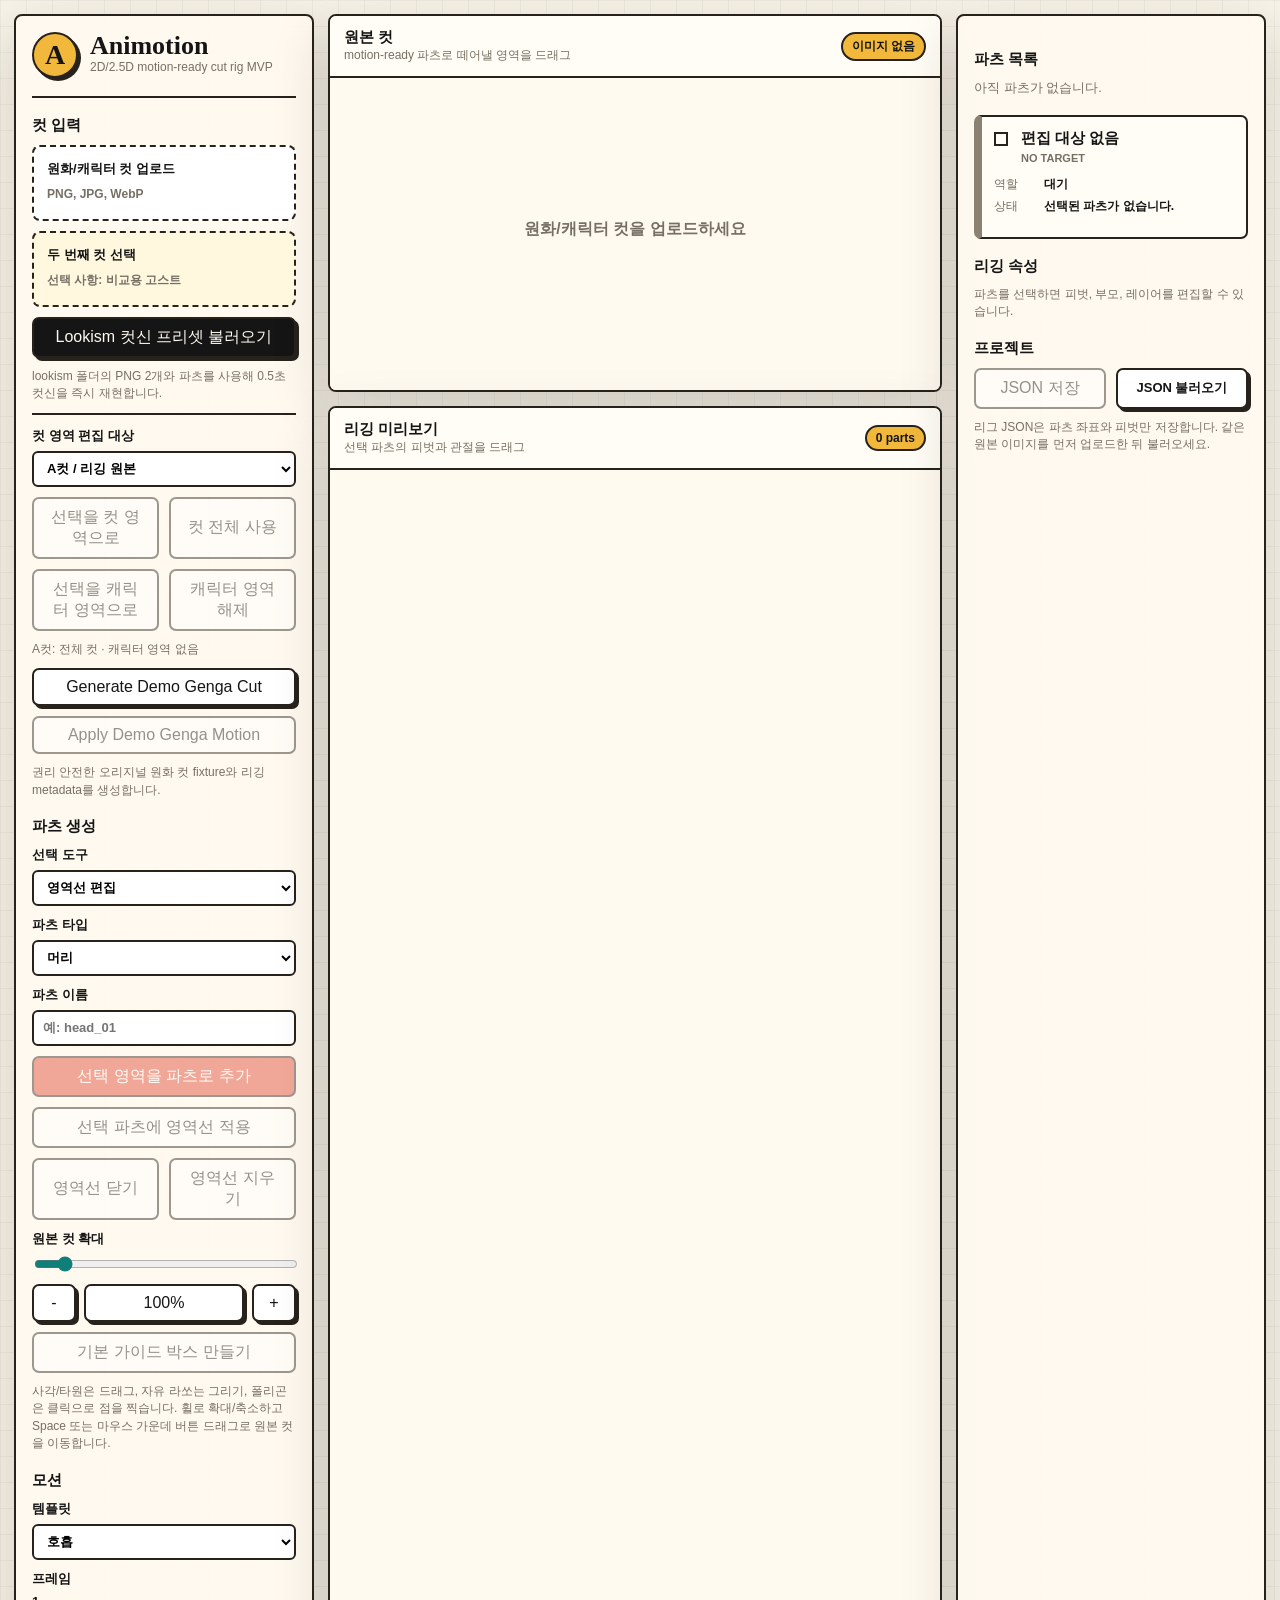
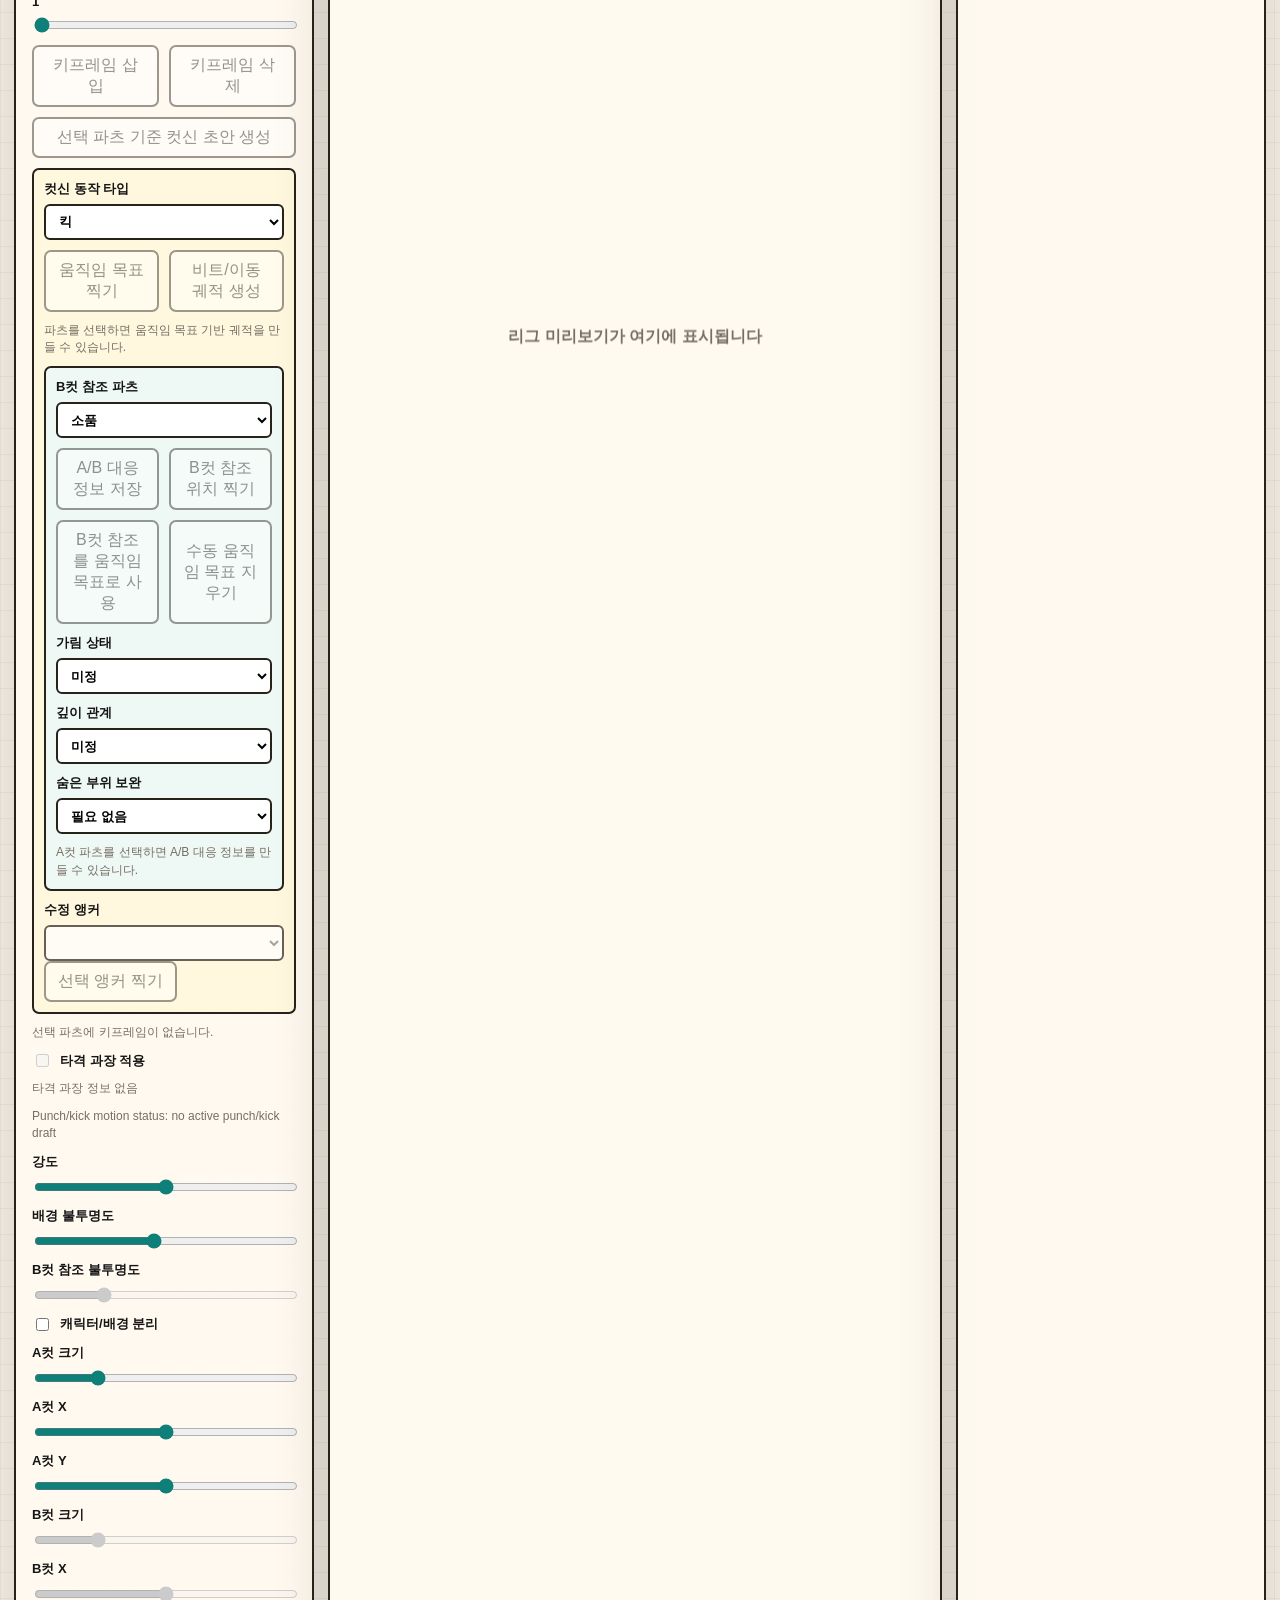
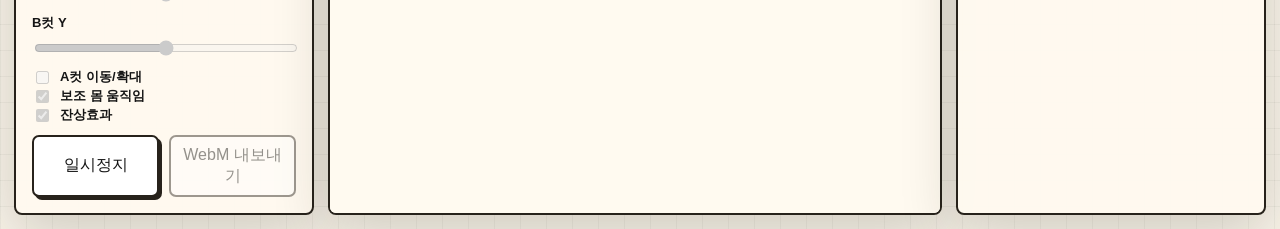
==== index.html @ f2536d39 "Add cutscene motion status visibility" ====
<!doctype html>
<html lang="ko">
  <head>
    <meta charset="UTF-8" />
    <meta name="viewport" content="width=device-width, initial-scale=1.0" />
    <title>Animotion MVP</title>
    <link rel="stylesheet" href="styles/base.css" />
    <link rel="stylesheet" href="styles/layout.css" />
    <link rel="stylesheet" href="styles/components.css" />
  </head>
  <body>
    <main class="app-shell">
      <aside class="panel left-panel">
        <div class="brand">
          <span class="mark">A</span>
          <div>
            <h1>Animotion</h1>
            <p>2D/2.5D motion-ready cut rig MVP</p>
          </div>
        </div>

        <section class="control-group">
          <h2>컷 입력</h2>
          <label class="file-drop">
            <input id="imageInput" type="file" accept="image/*" />
            <span>원화/캐릭터 컷 업로드</span>
            <small>PNG, JPG, WebP</small>
          </label>
          <label class="file-drop secondary">
            <input id="nextImageInput" type="file" accept="image/*" />
            <span>두 번째 컷 선택</span>
            <small>선택 사항: 비교용 고스트</small>
          </label>
          <button id="loadLookismPreset" type="button" class="preset-button">Lookism 컷신 프리셋 불러오기</button>
          <p id="lookismPresetStatus" class="hint">lookism 폴더의 PNG 2개와 파츠를 사용해 0.5초 컷신을 즉시 재현합니다.</p>
          <button id="generateDemoGengaCut" type="button">Generate Demo Genga Cut</button>
          <button id="applyDemoGengaMotion" type="button" disabled>Apply Demo Genga Motion</button>
          <p id="demoGengaStatus" class="hint">권리 안전한 오리지널 원화 컷 fixture와 리깅 metadata를 생성합니다.</p>
        </section>

        <section class="control-group">
          <h2>파츠 생성</h2>
          <label>
            선택 도구
            <select id="selectionTool">
              <option value="edit">영역선 편집</option>
              <option value="rect">사각 선택</option>
              <option value="ellipse">타원 선택</option>
              <option value="lasso">자유 라쏘</option>
              <option value="polygon">폴리곤 선택</option>
            </select>
          </label>
          <label>
            파츠 타입
            <select id="partType">
              <option value="head">머리</option>
              <option value="body">몸통</option>
              <option value="spine">스파인</option>
              <option value="arm">팔</option>
              <option value="leg">다리</option>
              <option value="hair">머리카락</option>
              <option value="eye">눈</option>
              <option value="mouth">입</option>
              <option value="prop">소품</option>
            </select>
          </label>
          <label>
            파츠 이름
            <input id="partName" type="text" placeholder="예: head_01" />
          </label>
          <button id="capturePart" class="primary" disabled>선택 영역을 파츠로 추가</button>
          <button id="applyOutline" disabled>선택 파츠에 영역선 적용</button>
          <div class="button-row">
            <button id="finishSelection" disabled>영역선 닫기</button>
            <button id="clearSelection" disabled>영역선 지우기</button>
          </div>
          <label>
            원본 컷 확대
            <input id="sourceZoom" type="range" min="0.5" max="6" step="0.05" value="1" />
          </label>
          <div class="zoom-row">
            <button id="zoomOut" type="button">-</button>
            <button id="zoomReset" type="button">100%</button>
            <button id="zoomIn" type="button">+</button>
          </div>
          <button id="guideParts" disabled>기본 가이드 박스 만들기</button>
          <p class="hint">사각/타원은 드래그, 자유 라쏘는 그리기, 폴리곤은 클릭으로 점을 찍습니다. 휠로 확대/축소하고 Space 또는 마우스 가운데 버튼 드래그로 원본 컷을 이동합니다.</p>
        </section>

        <section class="control-group">
          <h2>모션</h2>
          <label>
            템플릿
            <select id="motionTemplate">
              <option value="breathe">호흡</option>
              <option value="nod">고개 끄덕임</option>
              <option value="talk">말하기</option>
              <option value="look">시선 이동</option>
              <option value="panel-drift">컷 안 카메라 드리프트</option>
              <option value="custom">직접 만든 모션</option>
              <option value="keyframes">키프레임 모션</option>
              <option value="cutscene">웹툰 컷신</option>
            </select>
          </label>
          <label>
            프레임 <span id="frameLabel">1</span>
            <input id="currentFrame" type="range" min="1" max="120" step="1" value="1" />
          </label>
          <div class="button-row">
            <button id="insertKeyframe" disabled>키프레임 삽입</button>
            <button id="deleteKeyframe" disabled>키프레임 삭제</button>
          </div>
          <button id="autoAnticipation" type="button" disabled>선택 파츠 기준 컷신 초안 생성</button>
          <p id="keyframeStatus" class="hint">선택 파츠의 키프레임이 여기에 표시됩니다.</p>
          <label class="check-row"><input id="impactExaggerationEnabled" type="checkbox" /> 타격 과장 적용</label>
          <p id="impactExaggerationStatus" class="hint">타격 과장 정보 없음</p>
          <p id="cutsceneMotionStatus" class="hint">Punch/kick motion status: no active punch/kick draft</p>
          <label>
            강도
            <input id="motionStrength" type="range" min="0" max="2" step="0.05" value="1" />
          </label>
          <label>
            배경 불투명도
            <input id="backgroundOpacity" type="range" min="0" max="1" step="0.05" value="0.45" />
          </label>
          <label>
            B컷 참조 불투명도
            <input id="impactReferenceOpacity" type="range" min="0" max="1" step="0.05" value="0.25" />
          </label>
          <label class="check-row">
            <input id="separateCharacter" type="checkbox" />
            캐릭터/배경 분리
          </label>
          <label>
            A컷 크기
            <input id="sourcePanelScale" type="range" min="0.25" max="3.6" step="0.01" value="1" />
          </label>
          <label>
            A컷 X
            <input id="sourcePanelX" type="range" min="-400" max="400" step="1" value="0" />
          </label>
          <label>
            A컷 Y
            <input id="sourcePanelY" type="range" min="-400" max="400" step="1" value="0" />
          </label>
          <label>
            B컷 크기
            <input id="impactPanelScale" type="range" min="0.25" max="3.6" step="0.01" value="1" />
          </label>
          <label>
            B컷 X
            <input id="impactPanelX" type="range" min="-400" max="400" step="1" value="0" />
          </label>
          <label>
            B컷 Y
            <input id="impactPanelY" type="range" min="-400" max="400" step="1" value="0" />
          </label>
          <div class="button-row">
            <button id="playPause">일시정지</button>
            <button id="exportWebm" disabled>WebM 내보내기</button>
          </div>
        </section>
      </aside>

      <section class="workspace">
        <div class="stage-card source-stage">
          <header>
            <div>
              <h2>원본 컷</h2>
              <p>motion-ready 파츠로 떼어낼 영역을 드래그</p>
            </div>
            <span id="sourceStatus">이미지 없음</span>
          </header>
          <canvas id="sourceCanvas"></canvas>
        </div>

        <div class="stage-card preview-stage">
          <header>
            <div>
              <h2>리깅 미리보기</h2>
              <p>선택 파츠의 피벗과 관절을 드래그</p>
            </div>
            <span id="previewStatus">0 parts</span>
          </header>
          <canvas id="previewCanvas"></canvas>
        </div>
      </section>

      <aside class="panel inspector">
        <section class="control-group">
          <h2>파츠 목록</h2>
          <div id="partsList" class="parts-list empty">아직 파츠가 없습니다.</div>
        </section>

        <section class="control-group">
          <h2>리깅 속성</h2>
          <div id="emptyInspector" class="empty-state">파츠를 선택하면 피벗, 부모, 레이어를 편집할 수 있습니다.</div>
          <div id="partInspector" class="inspector-form hidden">
            <label>
              이름
              <input id="editName" type="text" />
            </label>
            <label>
              타입
              <select id="editType">
                <option value="head">머리</option>
                <option value="body">몸통</option>
                <option value="spine">스파인</option>
                <option value="arm">팔</option>
                <option value="leg">다리</option>
                <option value="hair">머리카락</option>
                <option value="eye">눈</option>
                <option value="mouth">입</option>
                <option value="prop">소품</option>
              </select>
            </label>
            <label>
              부모 파츠
              <select id="editParent"></select>
            </label>
            <label>
              미리보기 클릭 대상
              <select id="pivotEditTarget">
                <option value="anchor">회전 중심</option>
                <option value="joint">관절점</option>
              </select>
            </label>
            <label>
              회전 중심 X
              <input id="pivotX" type="range" min="0" max="1" step="0.01" />
            </label>
            <label>
              회전 중심 Y
              <input id="pivotY" type="range" min="0" max="1" step="0.01" />
            </label>
            <label>
              관절점 X
              <input id="jointX" type="range" min="0" max="1" step="0.01" />
            </label>
            <label>
              관절점 Y
              <input id="jointY" type="range" min="0" max="1" step="0.01" />
            </label>
            <label>
              레이어
              <input id="editOrder" type="number" step="1" />
            </label>
            <label>
              불투명도
              <input id="editAlpha" type="range" min="0" max="1" step="0.05" />
            </label>
            <label class="check-row">
              <input id="editHidden" type="checkbox" />
              숨기기
            </label>
            <h2>직접 만든 모션</h2>
            <label>
              좌우 이동
              <input id="motionX" type="range" min="-40" max="40" step="1" />
            </label>
            <label>
              상하 이동
              <input id="motionY" type="range" min="-40" max="40" step="1" />
            </label>
            <label>
              회전
              <input id="motionRotate" type="range" min="-30" max="30" step="0.5" />
            </label>
            <label>
              세로 스케일
              <input id="motionScaleY" type="range" min="-0.4" max="0.4" step="0.01" />
            </label>
            <label>
              관절 이동 X
              <input id="motionJointX" type="range" min="-80" max="80" step="1" />
            </label>
            <label>
              관절 이동 Y
              <input id="motionJointY" type="range" min="-80" max="80" step="1" />
            </label>
            <label>
              타이밍
              <input id="motionPhase" type="range" min="0" max="1" step="0.01" />
            </label>
            <button id="resetPartMotion" type="button">선택 파츠 모션 초기화</button>
            <button id="deletePart" class="danger">선택 파츠 삭제</button>
          </div>
        </section>

        <section class="control-group">
          <h2>프로젝트</h2>
          <div class="button-row">
            <button id="saveRig" disabled>JSON 저장</button>
            <label class="import-rig">
              <input id="loadRig" type="file" accept="application/json" />
              JSON 불러오기
            </label>
          </div>
          <p class="hint">리그 JSON은 파츠 좌표와 피벗만 저장합니다. 같은 원본 이미지를 먼저 업로드한 뒤 불러오세요.</p>
        </section>
      </aside>
    </main>

    <script src="scripts/bootstrap.js"></script>
  </body>
</html>
---- styles/base.css ----
:root {
  --ink: #151515;
  --paper: #f8f3e8;
  --panel: #fffaf0;
  --line: #27221b;
  --muted: #766f64;
  --accent: #e1462e;
  --accent-2: #0f7f79;
  --accent-3: #f1b83b;
  --shadow: 0 18px 55px rgba(31, 27, 20, 0.18);
  --radius: 8px;
}

* {
  box-sizing: border-box;
}

body {
  margin: 0;
  min-height: 100vh;
  color: var(--ink);
  background:
    linear-gradient(90deg, rgba(21, 21, 21, 0.045) 1px, transparent 1px),
    linear-gradient(180deg, rgba(21, 21, 21, 0.045) 1px, transparent 1px),
    var(--paper);
  background-size: 26px 26px;
  font-family: "Aptos", "Segoe UI", sans-serif;
}

button,
input,
select {
  font: inherit;
}

button,
.import-rig {
  min-height: 38px;
  border: 2px solid var(--line);
  border-radius: 7px;
  background: #fff;
  color: var(--ink);
  padding: 8px 12px;
  cursor: pointer;
  box-shadow: 3px 3px 0 var(--line);
  transition: transform 120ms ease, box-shadow 120ms ease, background 120ms ease;
}

button:hover,
.import-rig:hover {
  transform: translate(1px, 1px);
  box-shadow: 2px 2px 0 var(--line);
}

button:disabled {
  cursor: not-allowed;
  opacity: 0.45;
  transform: none;
  box-shadow: none;
}

.primary {
  background: var(--accent);
  color: white;
}

.danger {
  background: #2a1f1e;
  color: white;
}

h1,
h2,
p {
  margin: 0;
}

h1 {
  font-family: Georgia, "Times New Roman", serif;
  font-size: 26px;
  line-height: 1;
}

h2 {
  font-size: 15px;
  letter-spacing: 0;
}

.brand p,
header p,
.hint,
small,
.empty-state {
  color: var(--muted);
  font-size: 12px;
  line-height: 1.45;
}

label {
  display: grid;
  gap: 6px;
  font-size: 13px;
  font-weight: 700;
}

input[type="text"],
input[type="number"],
select {
  width: 100%;
  min-height: 36px;
  border: 2px solid var(--line);
  border-radius: 6px;
  background: white;
  padding: 7px 9px;
}

input[type="range"] {
  width: 100%;
  accent-color: var(--accent-2);
}
---- styles/layout.css ----
.app-shell {
  display: grid;
  grid-template-columns: 300px minmax(420px, 1fr) 310px;
  gap: 14px;
  min-height: 100vh;
  padding: 14px;
}

.panel,
.stage-card {
  border: 2px solid var(--line);
  border-radius: var(--radius);
  background: rgba(255, 250, 240, 0.96);
  box-shadow: var(--shadow);
}

.panel {
  overflow: auto;
  padding: 16px;
}

.brand {
  display: flex;
  gap: 12px;
  align-items: center;
  padding-bottom: 18px;
  border-bottom: 2px solid var(--line);
}

.mark {
  display: grid;
  place-items: center;
  width: 46px;
  height: 46px;
  border: 2px solid var(--line);
  border-radius: 50%;
  background: var(--accent-3);
  font-family: Georgia, serif;
  font-size: 28px;
  font-weight: 700;
  box-shadow: 3px 3px 0 var(--line);
}

.control-group {
  display: grid;
  gap: 10px;
  margin-top: 18px;
}

.workspace {
  display: grid;
  grid-template-rows: minmax(260px, 42vh) minmax(330px, 1fr);
  gap: 14px;
  min-width: 0;
}

.stage-card {
  display: grid;
  grid-template-rows: auto minmax(0, 1fr);
  overflow: hidden;
}

.stage-card header {
  display: flex;
  justify-content: space-between;
  gap: 12px;
  align-items: center;
  padding: 12px 14px;
  border-bottom: 2px solid var(--line);
  background: #fffdf5;
}

.stage-card header span {
  flex: 0 0 auto;
  border: 2px solid var(--line);
  border-radius: 999px;
  background: var(--accent-3);
  padding: 4px 9px;
  font-size: 12px;
  font-weight: 800;
}

canvas {
  display: block;
  width: 100%;
  height: 100%;
  background:
    linear-gradient(45deg, #ddd 25%, transparent 25%),
    linear-gradient(-45deg, #ddd 25%, transparent 25%),
    linear-gradient(45deg, transparent 75%, #ddd 75%),
    linear-gradient(-45deg, transparent 75%, #ddd 75%);
  background-position: 0 0, 0 10px, 10px -10px, -10px 0;
  background-size: 20px 20px;
}

@media (max-width: 1080px) {
  .app-shell {
    grid-template-columns: 1fr;
  }

  .workspace {
    grid-template-rows: 360px 460px;
  }
}
---- styles/components.css ----
.file-drop {
  position: relative;
  min-height: 76px;
  border: 2px dashed var(--line);
  border-radius: 8px;
  background: #fff;
  padding: 13px;
  cursor: pointer;
}

.file-drop.secondary {
  background: #fff8df;
}

.file-drop input,
.import-rig input {
  position: absolute;
  inset: 0;
  opacity: 0;
  cursor: pointer;
}

.file-drop span {
  display: block;
  font-weight: 800;
}

.button-row {
  display: grid;
  grid-template-columns: 1fr 1fr;
  gap: 10px;
}

.preset-button {
  background: #151515;
  color: #fffaf0;
}

.zoom-row {
  display: grid;
  grid-template-columns: 44px 1fr 44px;
  gap: 8px;
}

.zoom-row button {
  min-width: 0;
  padding-inline: 8px;
}

.parts-list {
  display: grid;
  gap: 8px;
}

.parts-list.empty {
  color: var(--muted);
  font-size: 13px;
}

.part-item {
  display: grid;
  grid-template-columns: 1fr auto;
  gap: 8px;
  align-items: center;
  border: 2px solid var(--line);
  border-radius: 7px;
  background: white;
  padding: 8px;
  cursor: pointer;
}

.part-item.selected {
  background: #e9f7f5;
  box-shadow: 3px 3px 0 var(--accent-2);
}

.part-item strong {
  display: block;
  font-size: 13px;
}

.part-item span {
  color: var(--muted);
  font-size: 11px;
}

.layer-pill {
  min-width: 30px;
  border: 2px solid var(--line);
  border-radius: 999px;
  background: var(--accent-3);
  padding: 2px 6px;
  text-align: center;
  font-size: 12px;
  font-weight: 800;
}

.hidden {
  display: none;
}

.inspector-form {
  gap: 10px;
}

.check-row {
  display: flex;
  align-items: center;
  gap: 8px;
}

.import-rig {
  position: relative;
  display: grid;
  place-items: center;
  min-height: 38px;
  text-align: center;
  font-size: 13px;
  font-weight: 700;
}

.panel-editor-tools {
  display: grid;
  gap: 10px;
  border-top: 2px solid var(--line);
  padding-top: 12px;
}

.motion-planner-tools {
  display: grid;
  gap: 10px;
  border: 2px solid var(--line);
  border-radius: 7px;
  background: #fff8df;
  padding: 10px;
}

.correspondence-tools {
  display: grid;
  gap: 10px;
  border: 2px solid var(--line);
  border-radius: 7px;
  background: #eef8f4;
  padding: 10px;
}

.motion-draft-tools,
.motion-draft-inspector,
.hidden-completion-guide-tools,
.hidden-completion-part-tools {
  display: grid;
  gap: 10px;
  border: 2px solid var(--line);
  border-radius: 7px;
  background: #f5f7ff;
  padding: 10px;
}

.motion-draft-header,
.motion-draft-row {
  display: flex;
  justify-content: space-between;
  gap: 8px;
  align-items: center;
}

.motion-draft-rows {
  display: grid;
  gap: 6px;
  font-size: 12px;
}

.motion-draft-row span {
  color: var(--muted);
}

.motion-draft-tools.hidden,
.motion-draft-inspector.hidden,
.hidden-completion-guide-tools.hidden,
.hidden-completion-part-tools.hidden {
  display: none;
}

.edit-target-panel {
  border: 2px solid var(--line);
  border-left-width: 8px;
  border-radius: 7px;
  background: #fffdf5;
  padding: 12px;
}

.edit-target-panel[data-target-kind="pose"] {
  border-left-color: #e1462e;
}

.edit-target-panel[data-target-kind="motion-path"] {
  border-left-color: #0f7f79;
}

.edit-target-panel[data-target-kind="hidden-guide"] {
  border-left-color: #f1b83b;
}

.edit-target-panel[data-target-kind="none"] {
  border-left-color: #8a8170;
}

.edit-target-header {
  display: grid;
  grid-template-columns: 18px 1fr;
  gap: 9px;
  align-items: start;
}

.edit-target-swatch {
  width: 14px;
  height: 14px;
  border: 2px solid var(--line);
  margin-top: 3px;
}

.edit-target-kind {
  color: var(--muted);
  font-size: 11px;
  font-weight: 800;
  text-transform: uppercase;
}

.edit-target-meta {
  display: grid;
  grid-template-columns: 42px 1fr;
  gap: 5px 8px;
  font-size: 12px;
}

.edit-target-meta span {
  color: var(--muted);
}

.edit-target-instructions {
  display: grid;
  gap: 6px;
  margin: 0;
  padding-left: 18px;
  color: var(--muted);
  font-size: 12px;
  line-height: 1.45;
}

button.active {
  background: var(--accent-3);
}
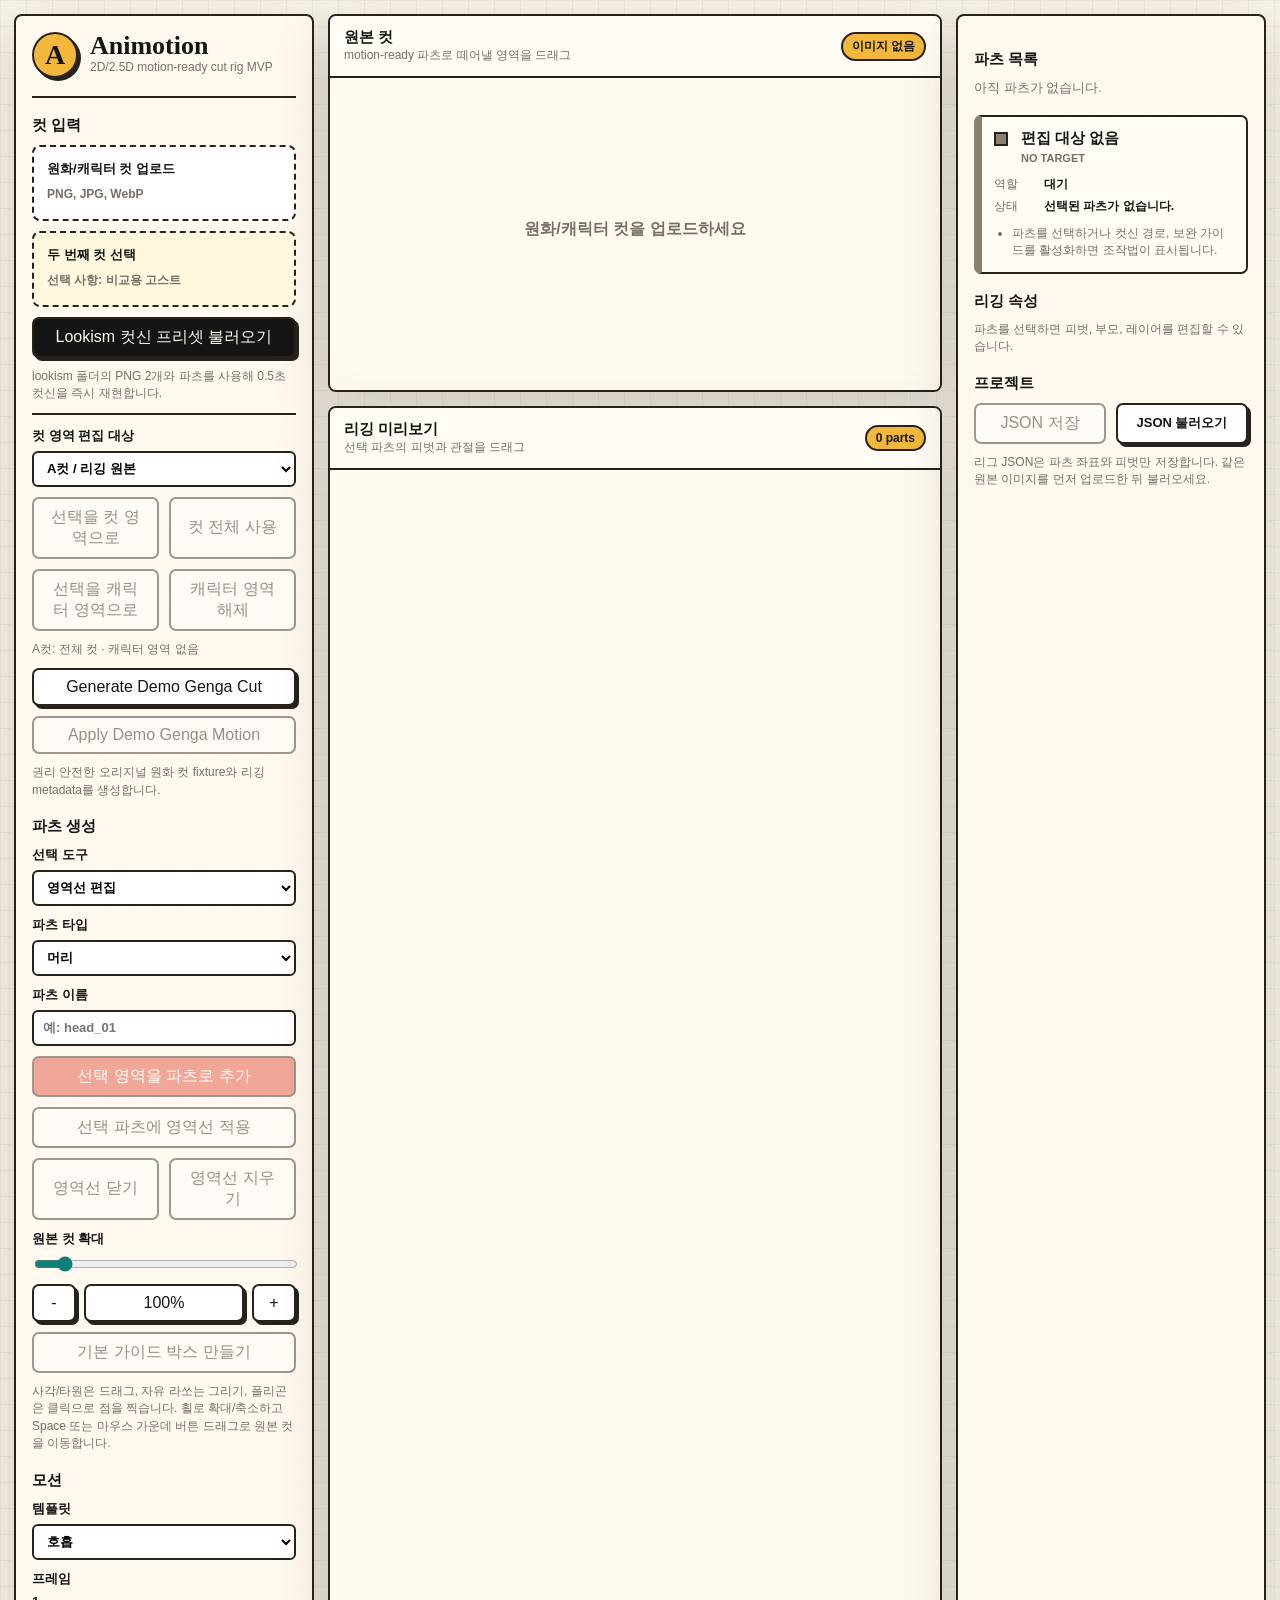
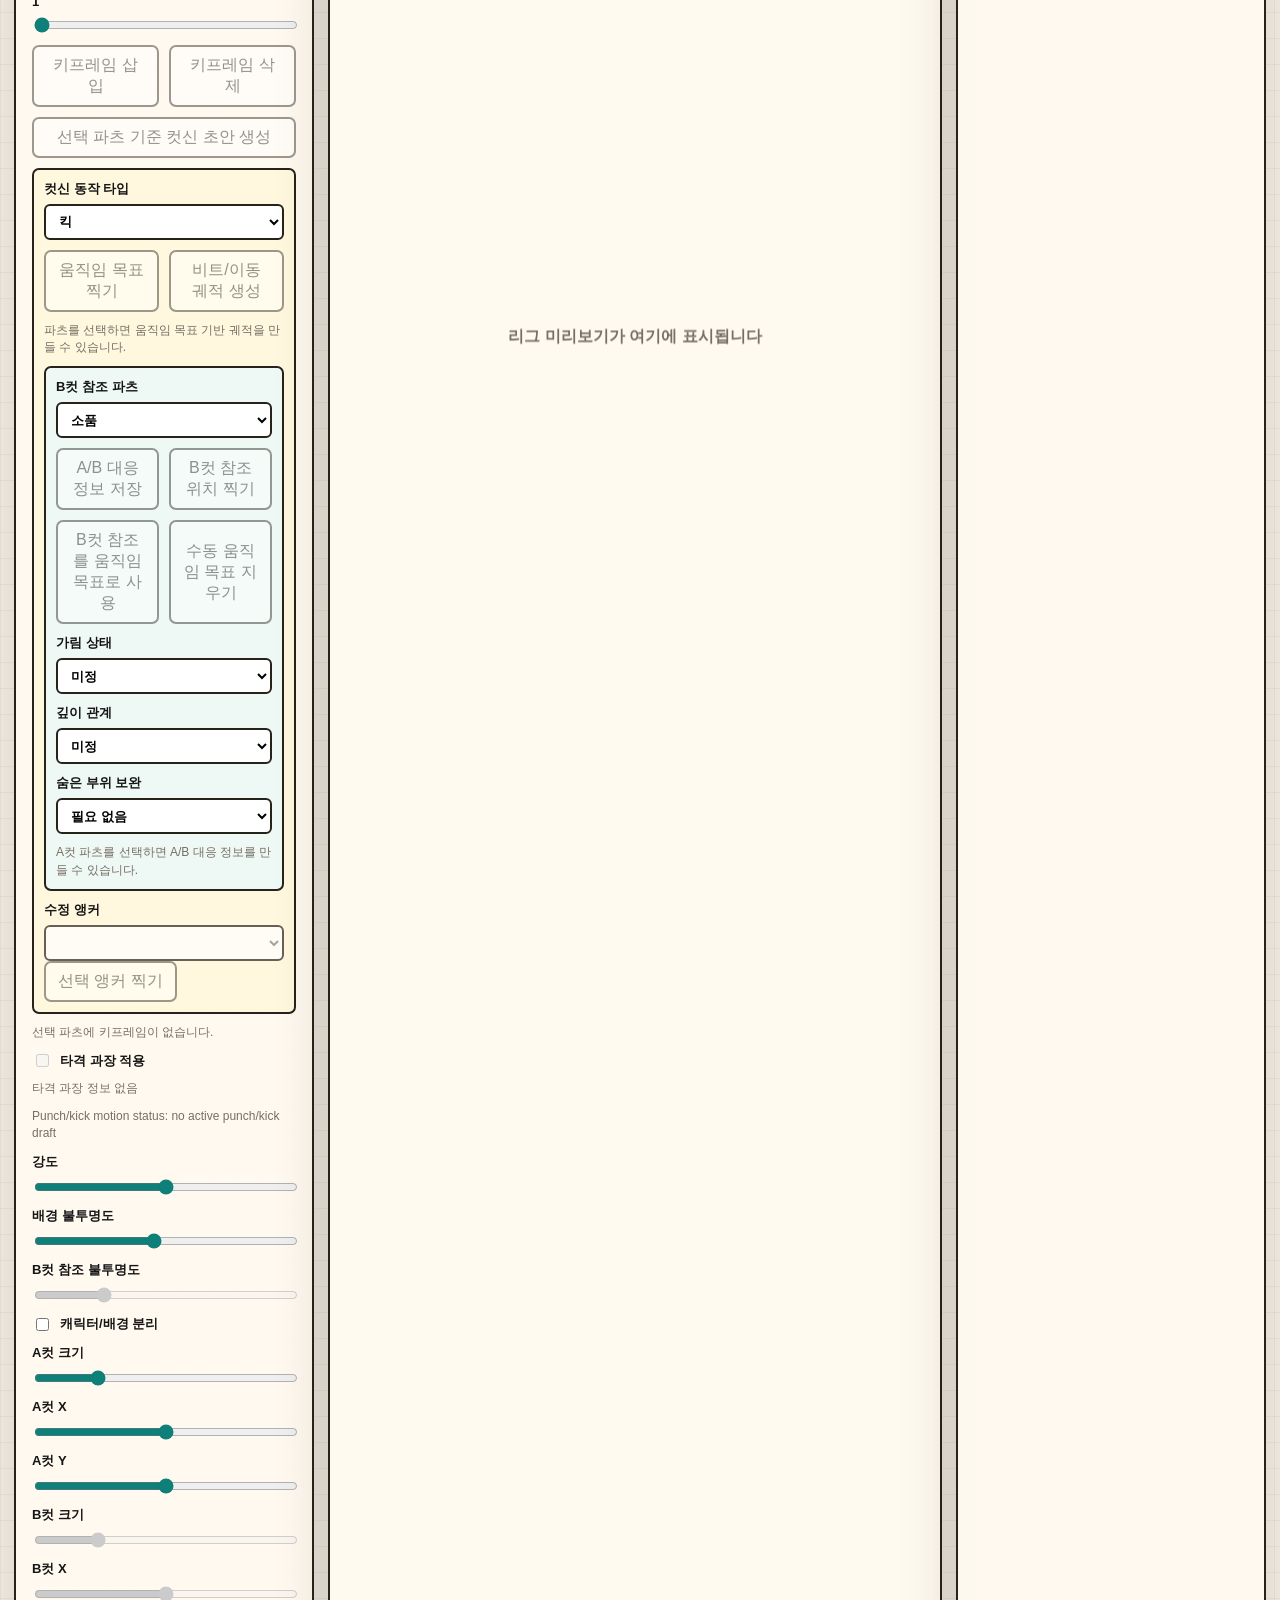
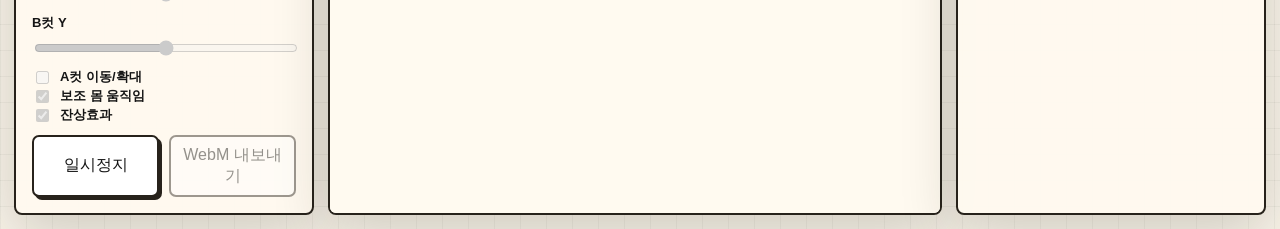
==== commit eba032f2: "Support arm hand tips in punch previews" ====
--- a/index.html
+++ b/index.html
@@ -223,6 +223,7 @@
               <select id="pivotEditTarget">
                 <option value="anchor">회전 중심</option>
                 <option value="joint">관절점</option>
+                <option value="handTip">손끝점</option>
               </select>
             </label>
             <label>
@@ -240,6 +241,14 @@
             <label>
               관절점 Y
               <input id="jointY" type="range" min="0" max="1" step="0.01" />
+            </label>
+            <label>
+              손끝점 X
+              <input id="handTipX" type="range" min="0" max="1" step="0.01" />
+            </label>
+            <label>
+              손끝점 Y
+              <input id="handTipY" type="range" min="0" max="1" step="0.01" />
             </label>
             <label>
               레이어
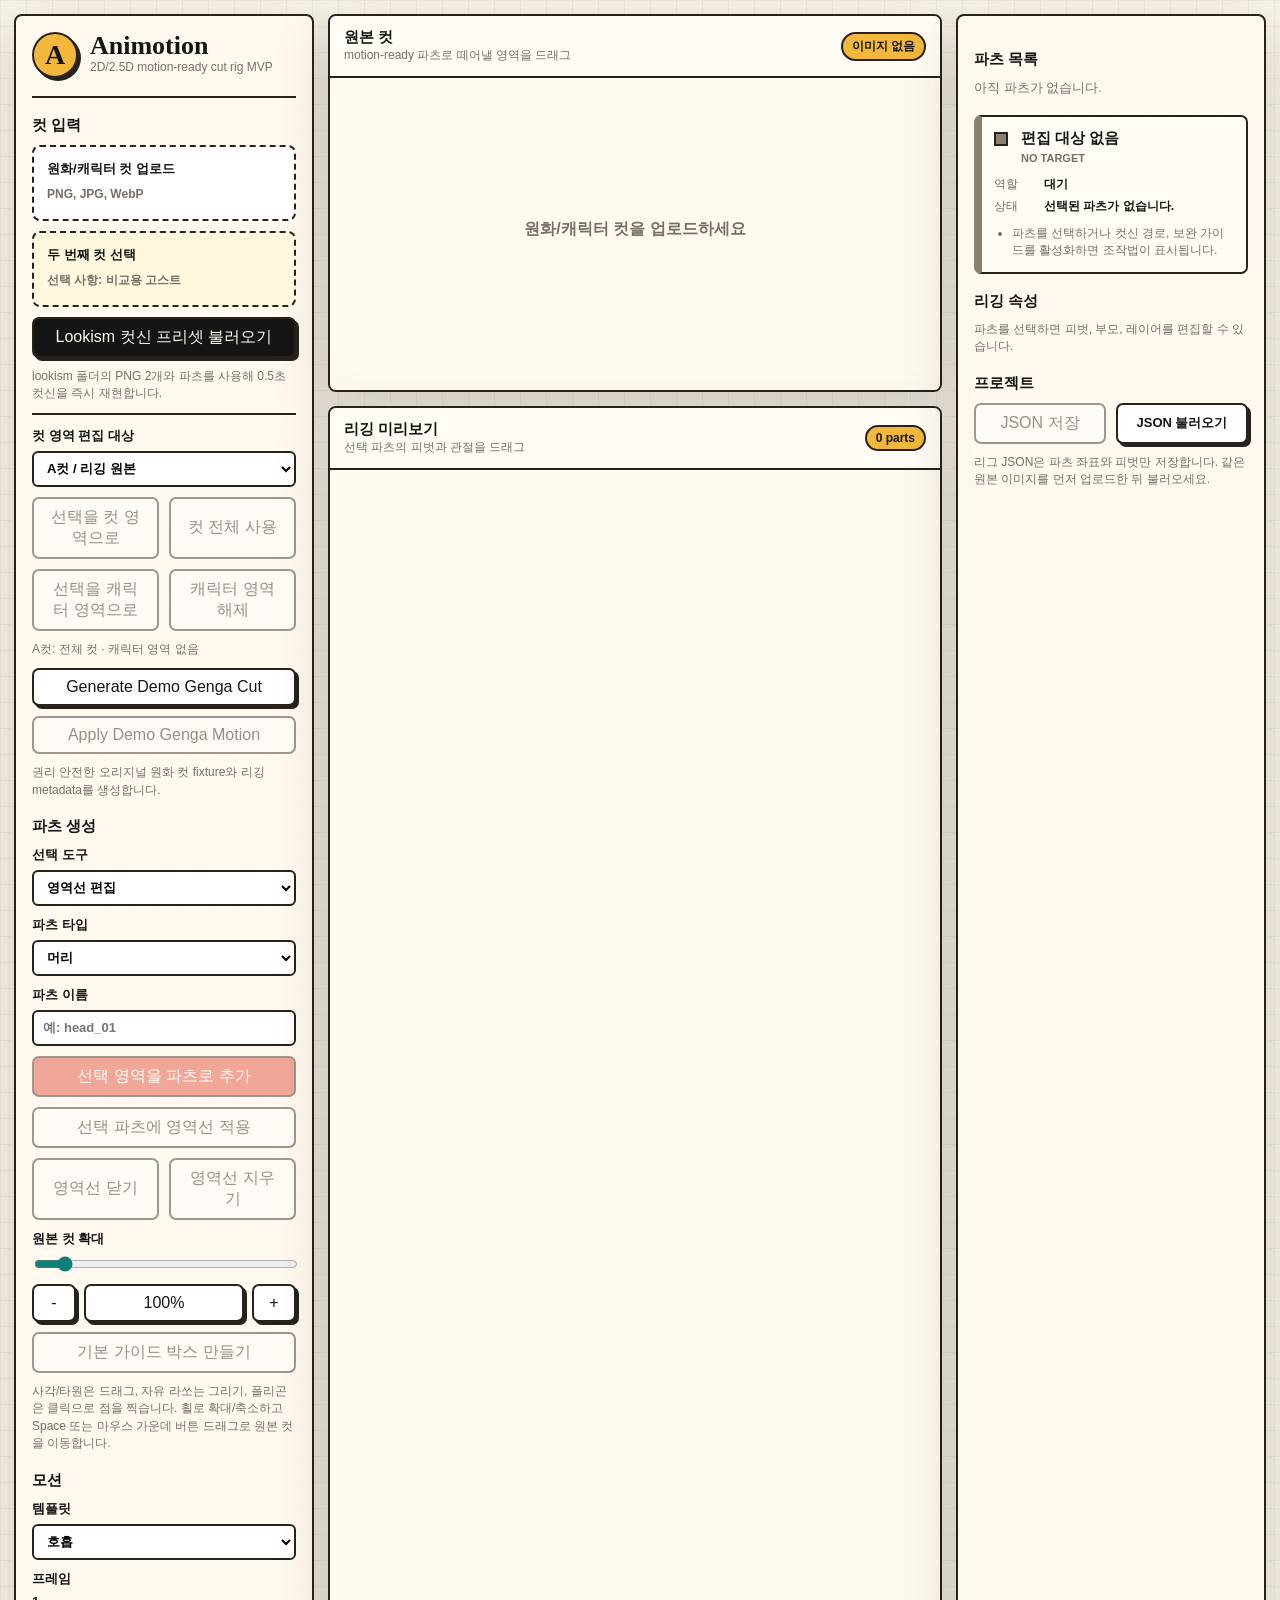
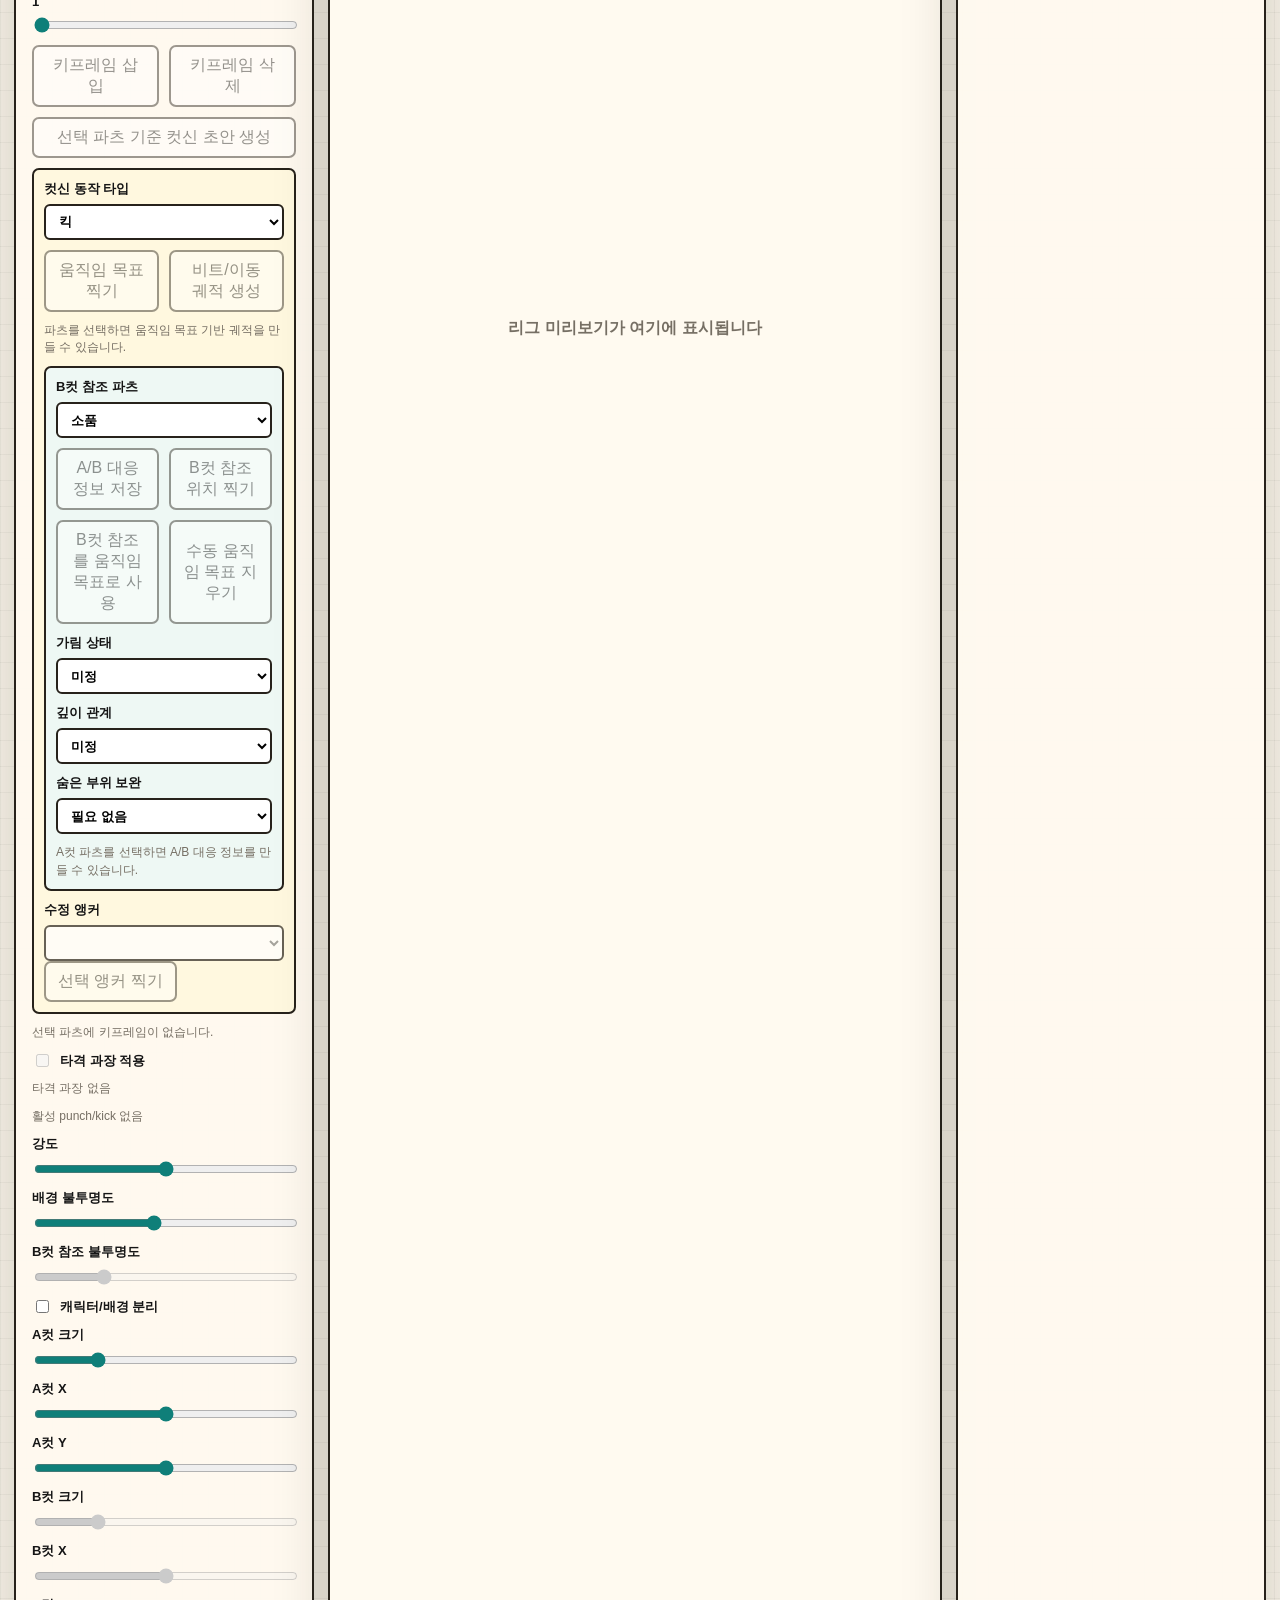
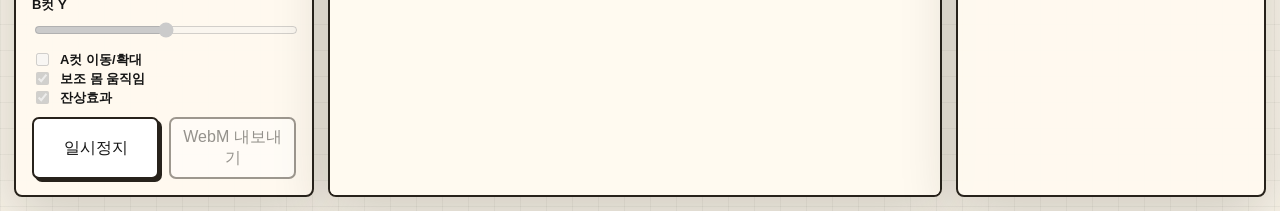
==== commit 471fe217: "Stabilize separate arm punch rigs" ====
--- a/index.html
+++ b/index.html
@@ -215,6 +215,21 @@
               </select>
             </label>
             <label>
+              Human role
+              <select id="editHumanRole">
+                <option value="">none / auto</option>
+                <option value="torso">torso</option>
+                <option value="pelvis">pelvis</option>
+                <option value="head">head</option>
+                <option value="upperArm">upperArm</option>
+                <option value="forearm">forearm</option>
+                <option value="hand">hand</option>
+                <option value="thigh">thigh</option>
+                <option value="shin">shin</option>
+                <option value="foot">foot</option>
+              </select>
+            </label>
+            <label>
               부모 파츠
               <select id="editParent"></select>
             </label>
@@ -226,28 +241,30 @@
                 <option value="handTip">손끝점</option>
               </select>
             </label>
-            <label>
-              회전 중심 X
+            <button id="autoPlaceArmHandles" type="button">Auto place arm handles</button>
+            <p id="autoPlaceArmHandlesStatus" class="hint">upperArm/forearm/hand 체인의 연결점을 명시적으로 초기화합니다.</p>
+            <label>
+              <span id="pivotXLabel">회전 중심 X</span>
               <input id="pivotX" type="range" min="0" max="1" step="0.01" />
             </label>
             <label>
-              회전 중심 Y
+              <span id="pivotYLabel">회전 중심 Y</span>
               <input id="pivotY" type="range" min="0" max="1" step="0.01" />
             </label>
             <label>
-              관절점 X
+              <span id="jointXLabel">관절점 X</span>
               <input id="jointX" type="range" min="0" max="1" step="0.01" />
             </label>
             <label>
-              관절점 Y
+              <span id="jointYLabel">관절점 Y</span>
               <input id="jointY" type="range" min="0" max="1" step="0.01" />
             </label>
             <label>
-              손끝점 X
+              <span id="handTipXLabel">손끝점 X</span>
               <input id="handTipX" type="range" min="0" max="1" step="0.01" />
             </label>
             <label>
-              손끝점 Y
+              <span id="handTipYLabel">손끝점 Y</span>
               <input id="handTipY" type="range" min="0" max="1" step="0.01" />
             </label>
             <label>
--- a/styles/components.css
+++ b/styles/components.css
@@ -135,6 +135,86 @@
   padding: 10px;
 }
 
+.action-frame-tools {
+  display: grid;
+  gap: 8px;
+  border: 2px solid var(--line);
+  border-radius: 7px;
+  background: #eef8f4;
+  padding: 10px;
+}
+
+.action-frame-tools.hidden {
+  display: none;
+}
+
+.action-frame-title {
+  font-size: 12px;
+  font-weight: 900;
+}
+
+.action-frame-list {
+  display: grid;
+  grid-template-columns: repeat(2, minmax(0, 1fr));
+  gap: 6px;
+}
+
+.action-frame-button {
+  min-width: 0;
+  padding: 7px 6px;
+  font-size: 12px;
+}
+
+.action-frame-button.selected {
+  background: var(--accent-3);
+  box-shadow: 2px 2px 0 var(--line);
+}
+
+.motion-path-explainer {
+  display: grid;
+  gap: 8px;
+  border: 2px solid var(--line);
+  border-left-width: 8px;
+  border-radius: 7px;
+  border-left-color: var(--accent-2);
+  background: #fffdf5;
+  padding: 10px;
+}
+
+.motion-path-explainer.hidden {
+  display: none;
+}
+
+.motion-path-title {
+  font-size: 12px;
+  font-weight: 900;
+}
+
+.motion-path-grid {
+  display: grid;
+  grid-template-columns: 42px minmax(0, 1fr);
+  gap: 5px 8px;
+  font-size: 12px;
+}
+
+.motion-path-grid span {
+  color: var(--muted);
+}
+
+.motion-path-grid strong {
+  min-width: 0;
+  overflow-wrap: anywhere;
+  font-weight: 800;
+}
+
+.motion-path-note {
+  border-top: 1px solid rgba(39, 34, 27, 0.22);
+  padding-top: 7px;
+  color: var(--muted);
+  font-size: 12px;
+  line-height: 1.45;
+}
+
 .correspondence-tools {
   display: grid;
   gap: 10px;
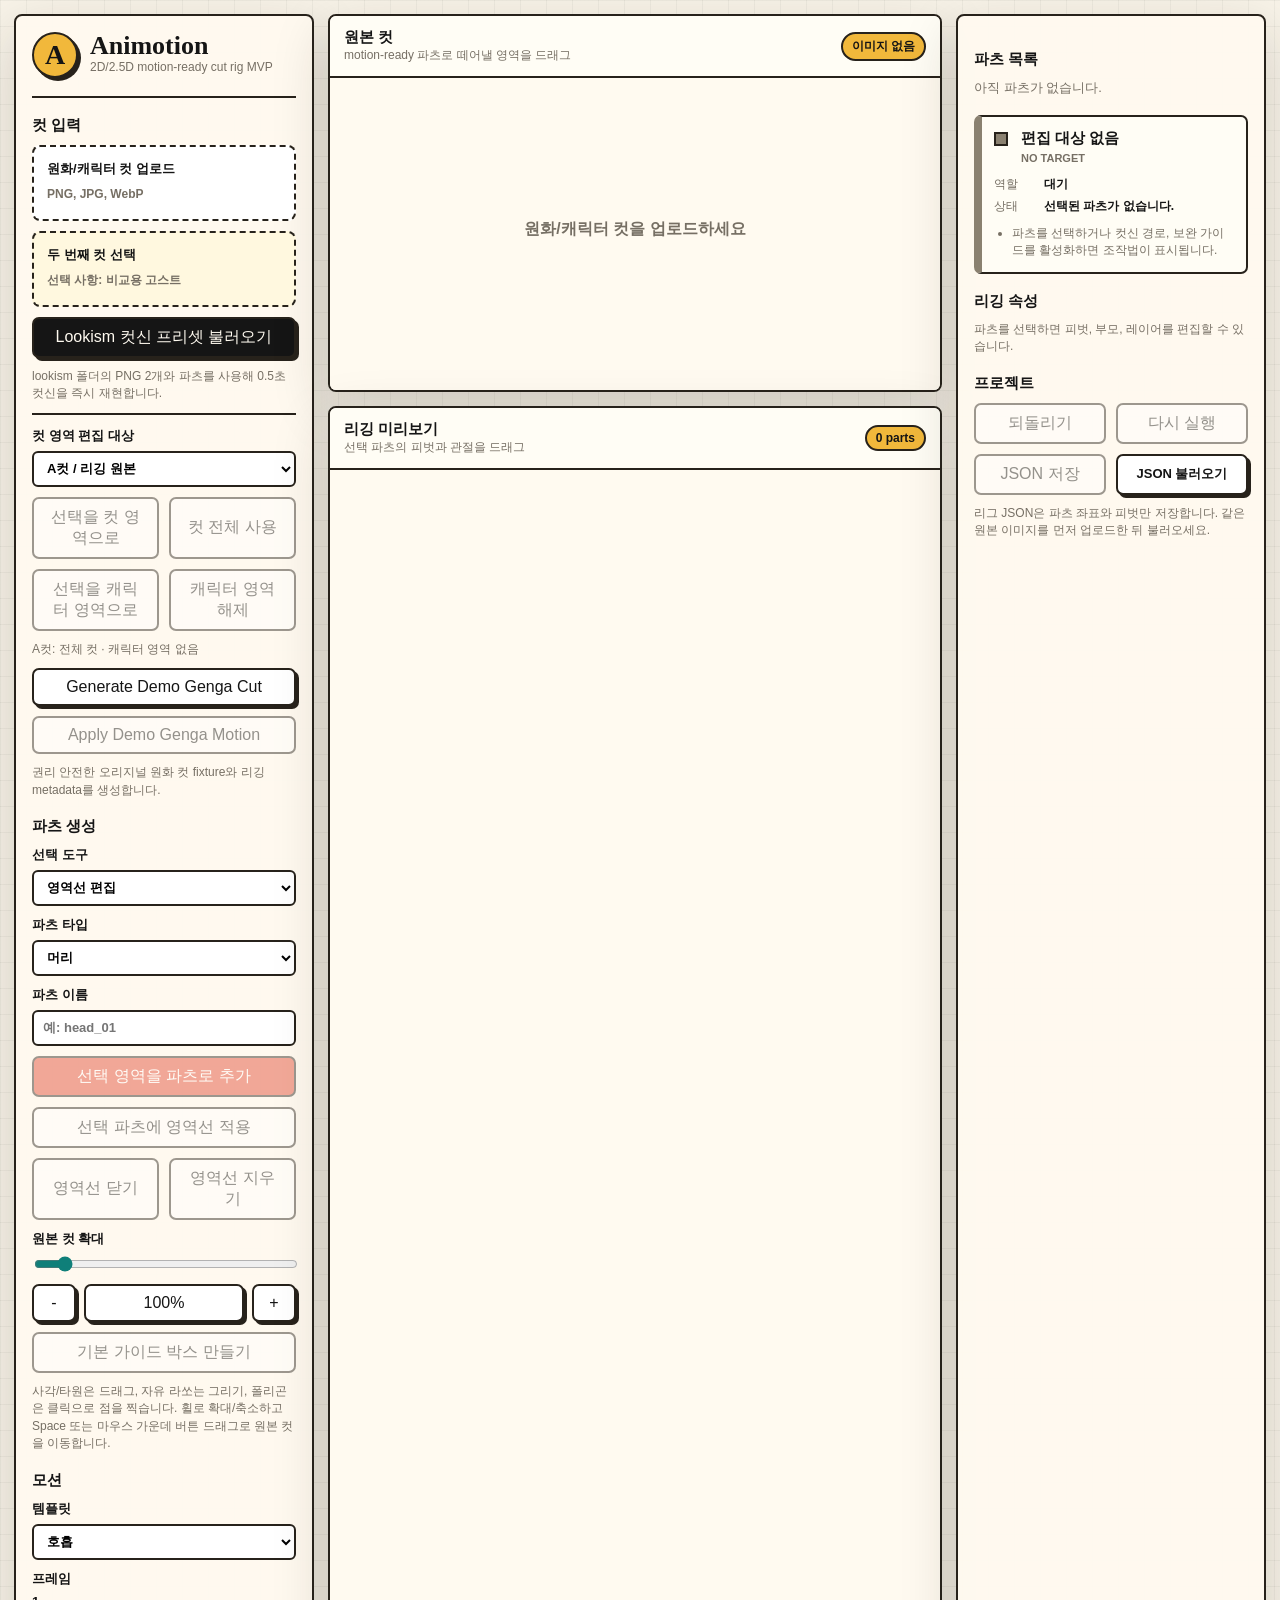
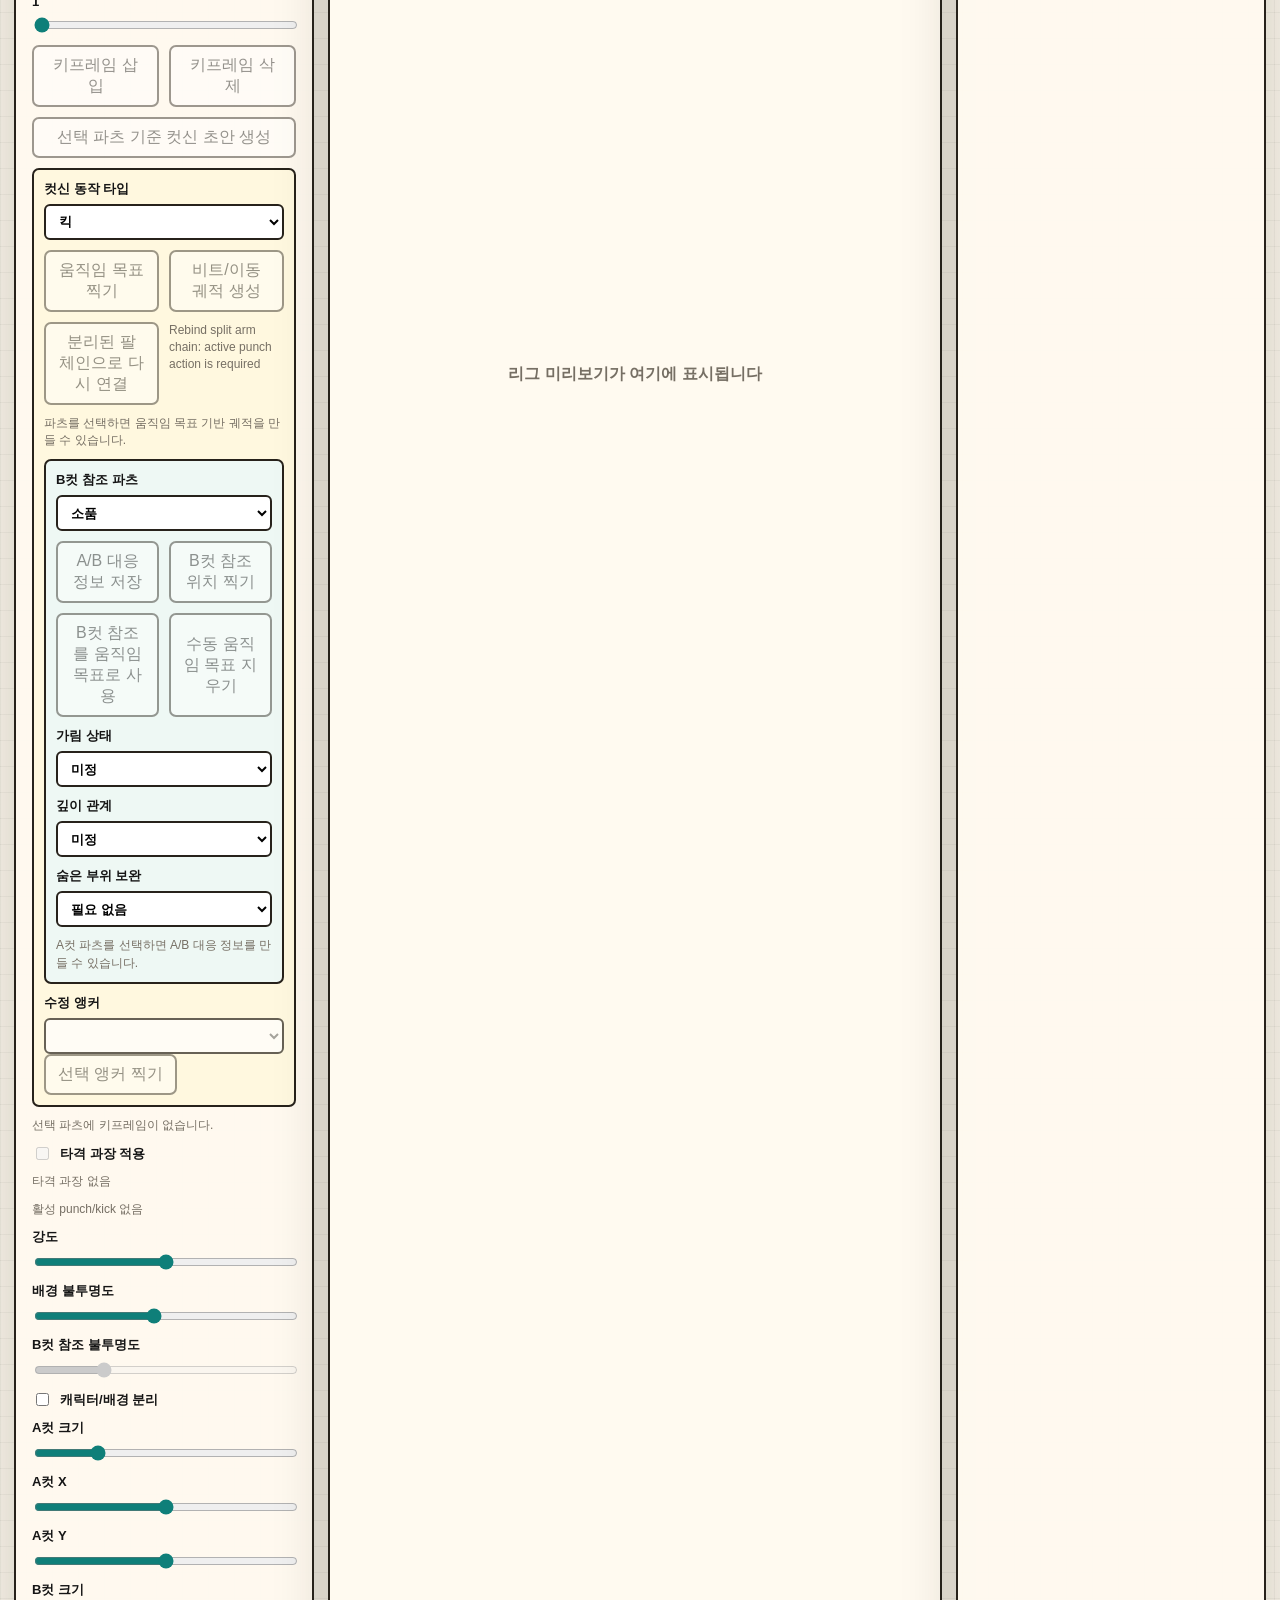
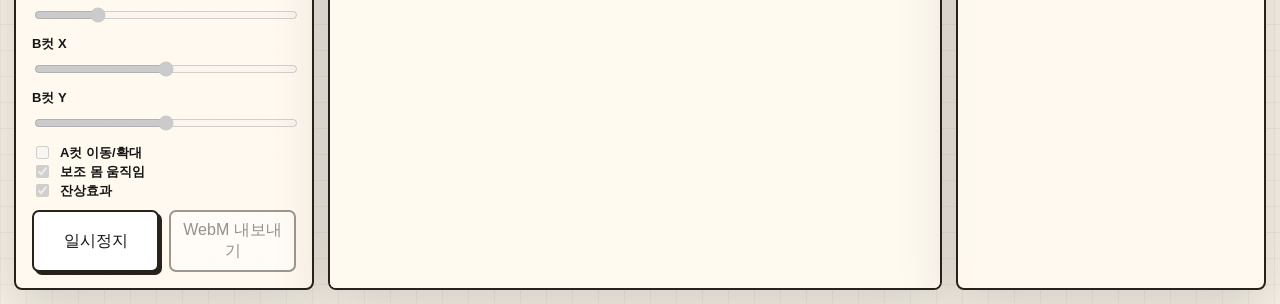
==== commit c82c4a47: "Add core manual undo redo" ====
--- a/index.html
+++ b/index.html
@@ -316,6 +316,10 @@
         <section class="control-group">
           <h2>프로젝트</h2>
           <div class="button-row">
+            <button id="undoCommand" type="button" disabled>되돌리기</button>
+            <button id="redoCommand" type="button" disabled>다시 실행</button>
+          </div>
+          <div class="button-row">
             <button id="saveRig" disabled>JSON 저장</button>
             <label class="import-rig">
               <input id="loadRig" type="file" accept="application/json" />
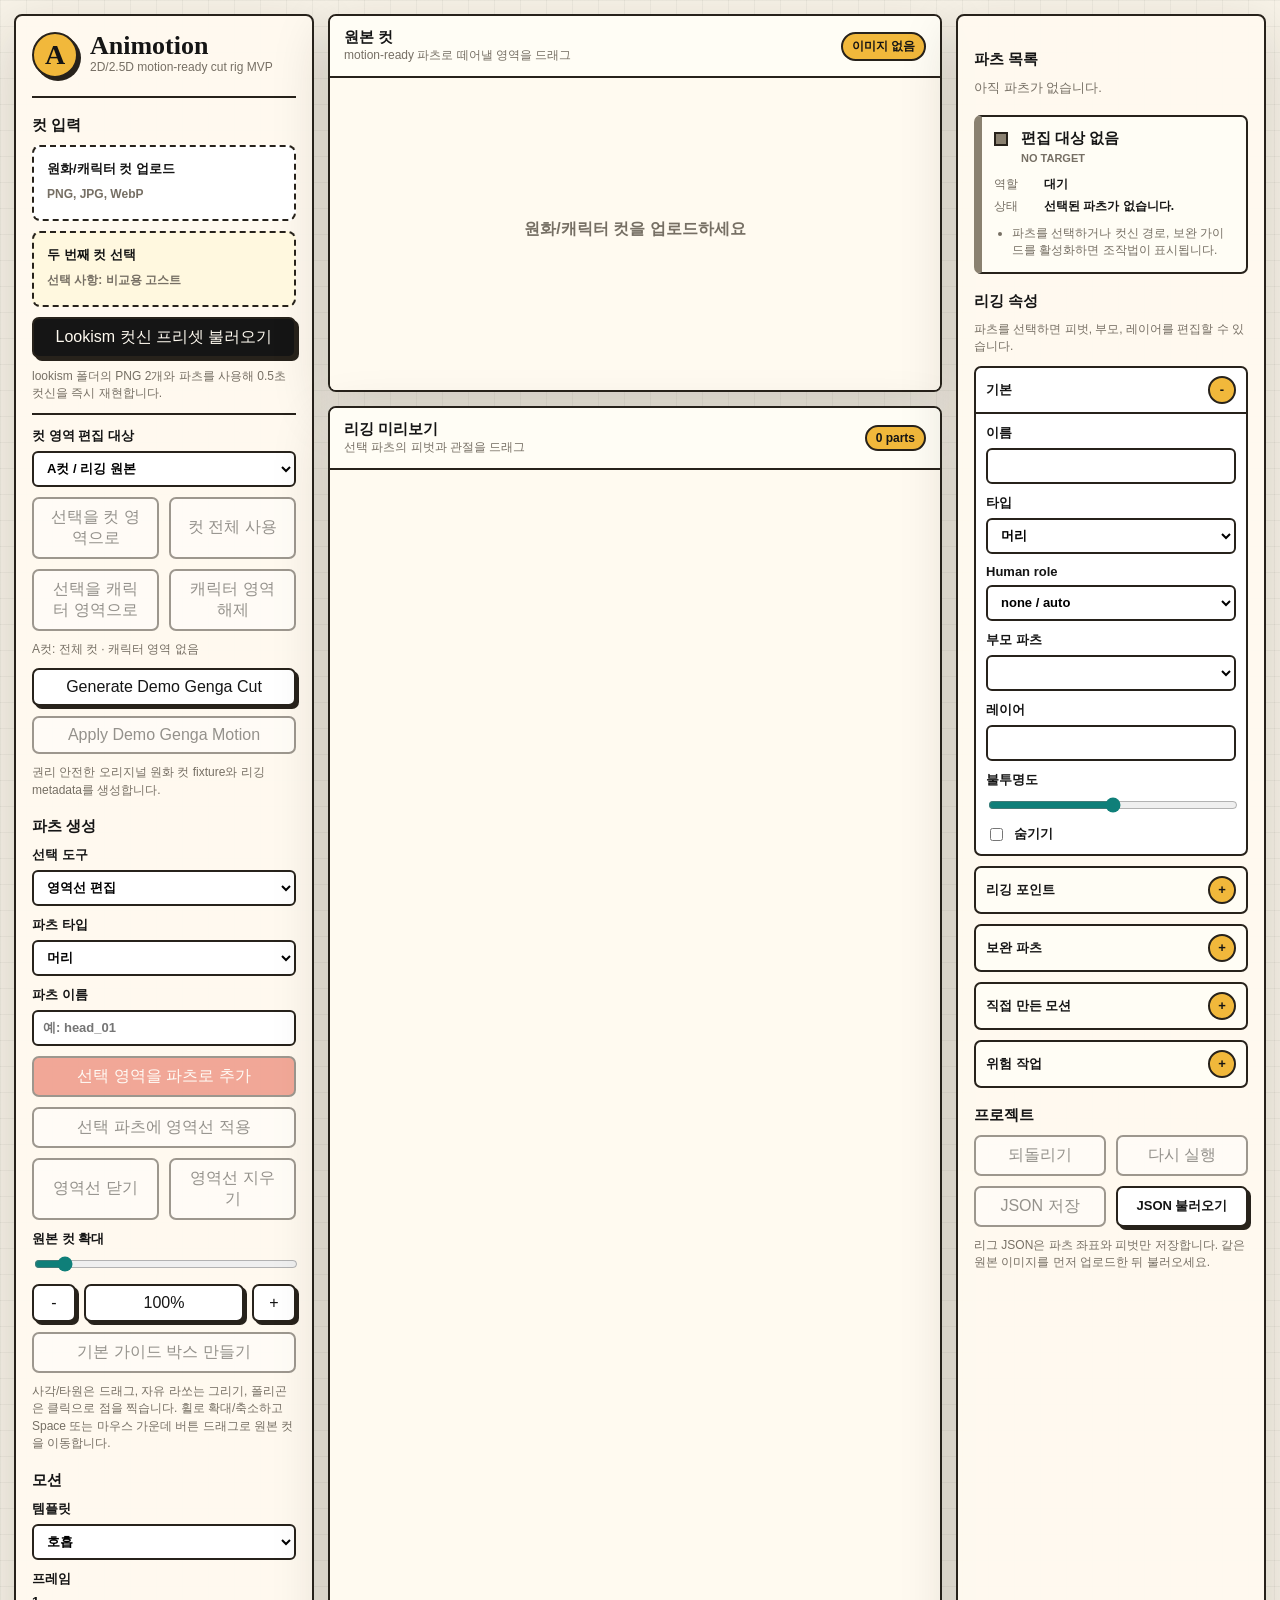
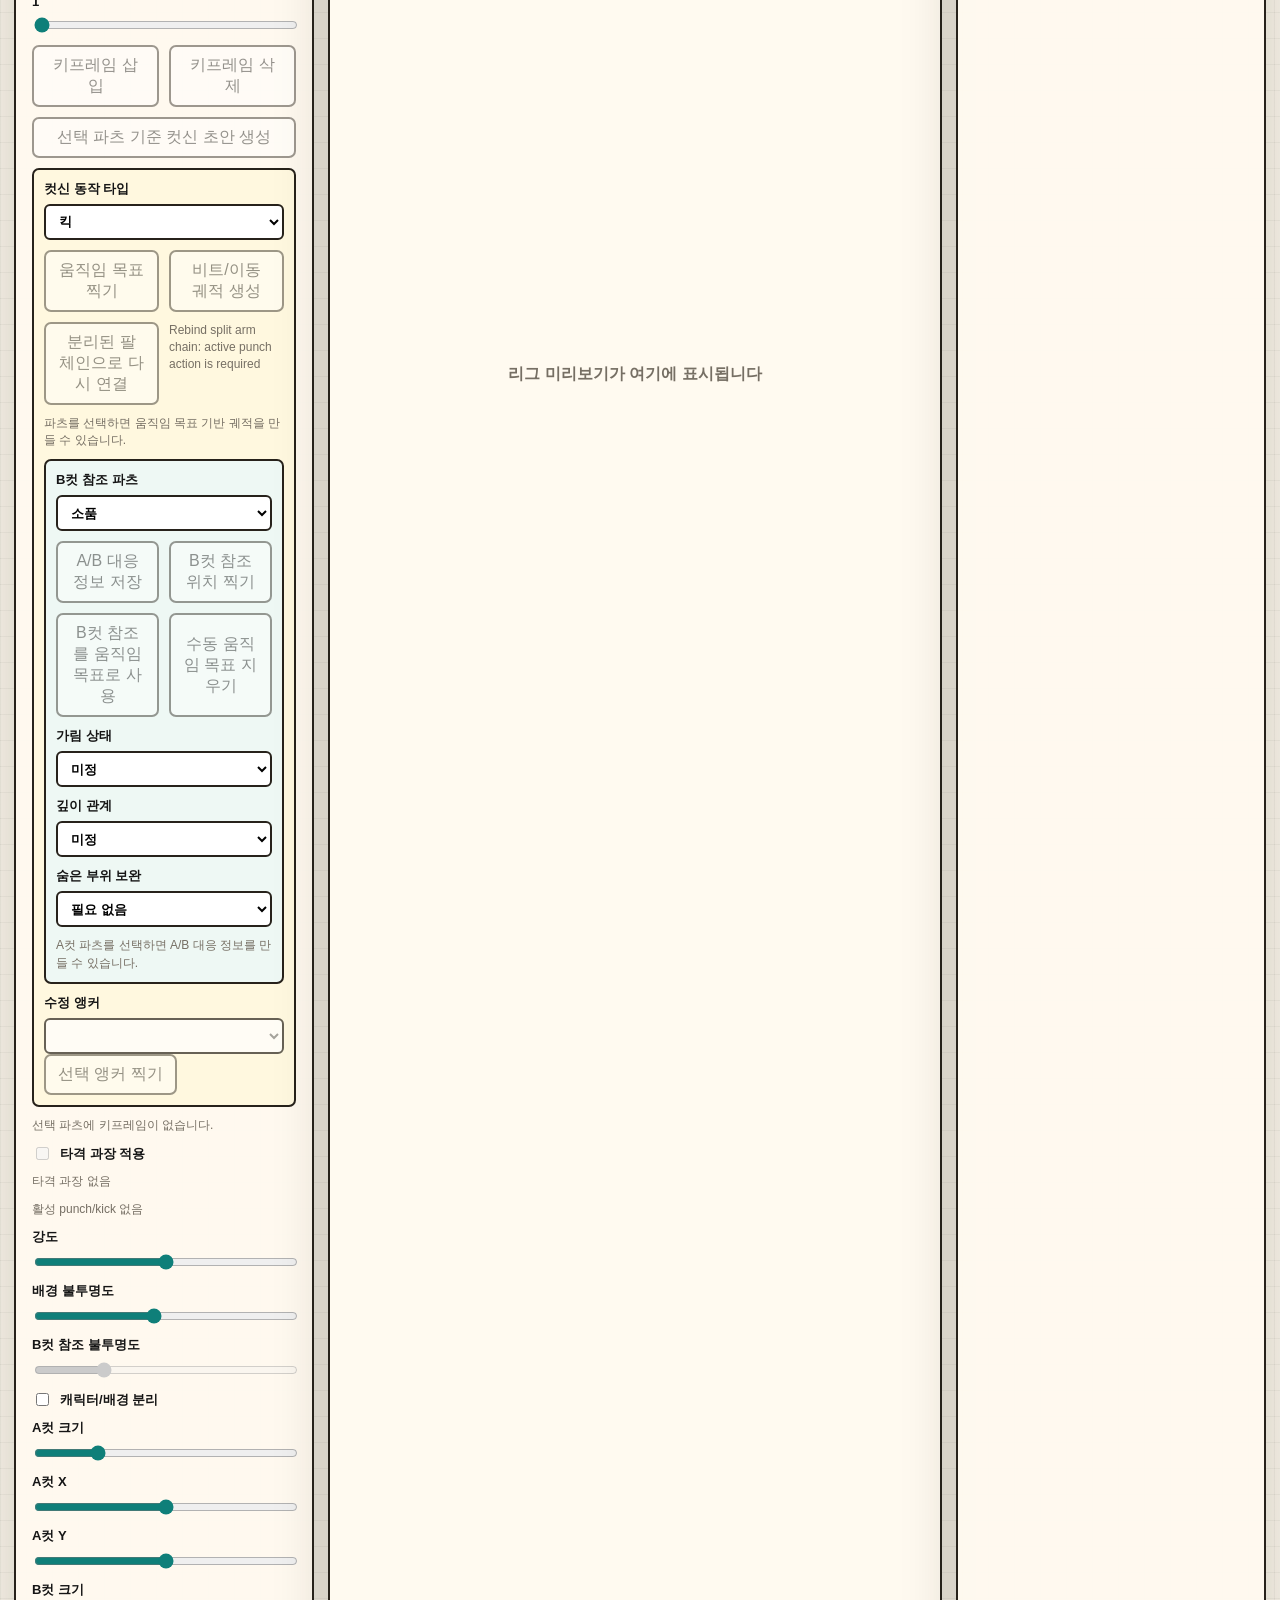
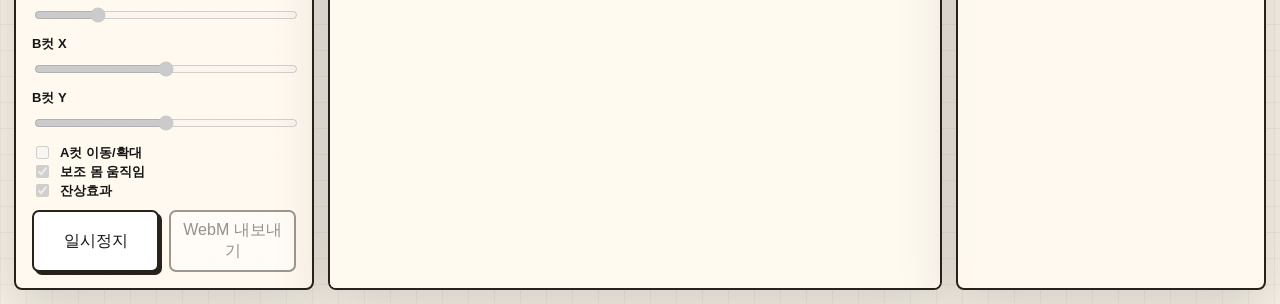
==== commit 369155d3: "hidden completion supplemental stability" ====
--- a/index.html
+++ b/index.html
@@ -7,6 +7,7 @@
     <link rel="stylesheet" href="styles/base.css" />
     <link rel="stylesheet" href="styles/layout.css" />
     <link rel="stylesheet" href="styles/components.css" />
+    <link rel="stylesheet" href="styles/hidden-completion.css" />
   </head>
   <body>
     <main class="app-shell">
@@ -196,120 +197,170 @@
           <h2>리깅 속성</h2>
           <div id="emptyInspector" class="empty-state">파츠를 선택하면 피벗, 부모, 레이어를 편집할 수 있습니다.</div>
           <div id="partInspector" class="inspector-form hidden">
-            <label>
-              이름
-              <input id="editName" type="text" />
-            </label>
-            <label>
-              타입
-              <select id="editType">
-                <option value="head">머리</option>
-                <option value="body">몸통</option>
-                <option value="spine">스파인</option>
-                <option value="arm">팔</option>
-                <option value="leg">다리</option>
-                <option value="hair">머리카락</option>
-                <option value="eye">눈</option>
-                <option value="mouth">입</option>
-                <option value="prop">소품</option>
-              </select>
-            </label>
-            <label>
-              Human role
-              <select id="editHumanRole">
-                <option value="">none / auto</option>
-                <option value="torso">torso</option>
-                <option value="pelvis">pelvis</option>
-                <option value="head">head</option>
-                <option value="upperArm">upperArm</option>
-                <option value="forearm">forearm</option>
-                <option value="hand">hand</option>
-                <option value="thigh">thigh</option>
-                <option value="shin">shin</option>
-                <option value="foot">foot</option>
-              </select>
-            </label>
-            <label>
-              부모 파츠
-              <select id="editParent"></select>
-            </label>
-            <label>
-              미리보기 클릭 대상
-              <select id="pivotEditTarget">
-                <option value="anchor">회전 중심</option>
-                <option value="joint">관절점</option>
-                <option value="handTip">손끝점</option>
-              </select>
-            </label>
-            <button id="autoPlaceArmHandles" type="button">Auto place arm handles</button>
-            <p id="autoPlaceArmHandlesStatus" class="hint">upperArm/forearm/hand 체인의 연결점을 명시적으로 초기화합니다.</p>
-            <label>
-              <span id="pivotXLabel">회전 중심 X</span>
-              <input id="pivotX" type="range" min="0" max="1" step="0.01" />
-            </label>
-            <label>
-              <span id="pivotYLabel">회전 중심 Y</span>
-              <input id="pivotY" type="range" min="0" max="1" step="0.01" />
-            </label>
-            <label>
-              <span id="jointXLabel">관절점 X</span>
-              <input id="jointX" type="range" min="0" max="1" step="0.01" />
-            </label>
-            <label>
-              <span id="jointYLabel">관절점 Y</span>
-              <input id="jointY" type="range" min="0" max="1" step="0.01" />
-            </label>
-            <label>
-              <span id="handTipXLabel">손끝점 X</span>
-              <input id="handTipX" type="range" min="0" max="1" step="0.01" />
-            </label>
-            <label>
-              <span id="handTipYLabel">손끝점 Y</span>
-              <input id="handTipY" type="range" min="0" max="1" step="0.01" />
-            </label>
-            <label>
-              레이어
-              <input id="editOrder" type="number" step="1" />
-            </label>
-            <label>
-              불투명도
-              <input id="editAlpha" type="range" min="0" max="1" step="0.05" />
-            </label>
-            <label class="check-row">
-              <input id="editHidden" type="checkbox" />
-              숨기기
-            </label>
-            <h2>직접 만든 모션</h2>
-            <label>
-              좌우 이동
-              <input id="motionX" type="range" min="-40" max="40" step="1" />
-            </label>
-            <label>
-              상하 이동
-              <input id="motionY" type="range" min="-40" max="40" step="1" />
-            </label>
-            <label>
-              회전
-              <input id="motionRotate" type="range" min="-30" max="30" step="0.5" />
-            </label>
-            <label>
-              세로 스케일
-              <input id="motionScaleY" type="range" min="-0.4" max="0.4" step="0.01" />
-            </label>
-            <label>
-              관절 이동 X
-              <input id="motionJointX" type="range" min="-80" max="80" step="1" />
-            </label>
-            <label>
-              관절 이동 Y
-              <input id="motionJointY" type="range" min="-80" max="80" step="1" />
-            </label>
-            <label>
-              타이밍
-              <input id="motionPhase" type="range" min="0" max="1" step="0.01" />
-            </label>
-            <button id="resetPartMotion" type="button">선택 파츠 모션 초기화</button>
-            <button id="deletePart" class="danger">선택 파츠 삭제</button>
+            <details class="inspector-section" open>
+              <summary><span>기본</span></summary>
+              <div class="inspector-section-body">
+                <label>
+                  이름
+                  <input id="editName" type="text" />
+                </label>
+                <label>
+                  타입
+                  <select id="editType">
+                    <option value="head">머리</option>
+                    <option value="body">몸통</option>
+                    <option value="spine">스파인</option>
+                    <option value="arm">팔</option>
+                    <option value="leg">다리</option>
+                    <option value="hair">머리카락</option>
+                    <option value="eye">눈</option>
+                    <option value="mouth">입</option>
+                    <option value="prop">소품</option>
+                  </select>
+                </label>
+                <label>
+                  Human role
+                  <select id="editHumanRole">
+                    <option value="">none / auto</option>
+                    <option value="torso">torso</option>
+                    <option value="pelvis">pelvis</option>
+                    <option value="head">head</option>
+                    <option value="upperArm">upperArm</option>
+                    <option value="forearm">forearm</option>
+                    <option value="hand">hand</option>
+                    <option value="thigh">thigh</option>
+                    <option value="shin">shin</option>
+                    <option value="foot">foot</option>
+                  </select>
+                </label>
+                <label>
+                  부모 파츠
+                  <select id="editParent"></select>
+                </label>
+                <label>
+                  레이어
+                  <input id="editOrder" type="number" step="1" />
+                </label>
+                <label>
+                  불투명도
+                  <input id="editAlpha" type="range" min="0" max="1" step="0.05" />
+                </label>
+                <label class="check-row">
+                  <input id="editHidden" type="checkbox" />
+                  숨기기
+                </label>
+              </div>
+            </details>
+
+            <details class="inspector-section">
+              <summary><span>리깅 포인트</span></summary>
+              <div class="inspector-section-body">
+                <label>
+                  미리보기 클릭 대상
+                  <select id="pivotEditTarget">
+                    <option value="anchor">회전 중심</option>
+                    <option value="joint">관절점</option>
+                    <option value="handTip">손끝점</option>
+                  </select>
+                </label>
+                <button id="autoPlaceArmHandles" type="button">Auto place arm handles</button>
+                <p id="autoPlaceArmHandlesStatus" class="hint">upperArm/forearm/hand 체인의 연결점을 명시적으로 초기화합니다.</p>
+                <label>
+                  <span id="pivotXLabel">회전 중심 X</span>
+                  <input id="pivotX" type="range" min="0" max="1" step="0.01" />
+                </label>
+                <label>
+                  <span id="pivotYLabel">회전 중심 Y</span>
+                  <input id="pivotY" type="range" min="0" max="1" step="0.01" />
+                </label>
+                <label>
+                  <span id="jointXLabel">관절점 X</span>
+                  <input id="jointX" type="range" min="0" max="1" step="0.01" />
+                </label>
+                <label>
+                  <span id="jointYLabel">관절점 Y</span>
+                  <input id="jointY" type="range" min="0" max="1" step="0.01" />
+                </label>
+                <label>
+                  <span id="handTipXLabel">손끝점 X</span>
+                  <input id="handTipX" type="range" min="0" max="1" step="0.01" />
+                </label>
+                <label>
+                  <span id="handTipYLabel">손끝점 Y</span>
+                  <input id="handTipY" type="range" min="0" max="1" step="0.01" />
+                </label>
+              </div>
+            </details>
+
+            <details id="supplementalPartEditor" class="inspector-section">
+              <summary><span>보완 파츠</span></summary>
+              <div class="inspector-section-body">
+                <div class="compact-grid">
+                  <label>
+                    X
+                    <input id="supplementalPartX" type="number" step="1" />
+                  </label>
+                  <label>
+                    Y
+                    <input id="supplementalPartY" type="number" step="1" />
+                  </label>
+                  <label>
+                    W
+                    <input id="supplementalPartW" type="number" min="1" step="1" />
+                  </label>
+                  <label>
+                    H
+                    <input id="supplementalPartH" type="number" min="1" step="1" />
+                  </label>
+                </div>
+                <label>
+                  마스크 스케일
+                  <input id="supplementalMaskScale" type="range" min="0.5" max="1.5" step="0.01" />
+                </label>
+              </div>
+            </details>
+
+            <details class="inspector-section">
+              <summary><span>직접 만든 모션</span></summary>
+              <div class="inspector-section-body">
+                <label>
+                  좌우 이동
+                  <input id="motionX" type="range" min="-40" max="40" step="1" />
+                </label>
+                <label>
+                  상하 이동
+                  <input id="motionY" type="range" min="-40" max="40" step="1" />
+                </label>
+                <label>
+                  회전
+                  <input id="motionRotate" type="range" min="-30" max="30" step="0.5" />
+                </label>
+                <label>
+                  세로 스케일
+                  <input id="motionScaleY" type="range" min="-0.4" max="0.4" step="0.01" />
+                </label>
+                <label>
+                  관절 이동 X
+                  <input id="motionJointX" type="range" min="-80" max="80" step="1" />
+                </label>
+                <label>
+                  관절 이동 Y
+                  <input id="motionJointY" type="range" min="-80" max="80" step="1" />
+                </label>
+                <label>
+                  타이밍
+                  <input id="motionPhase" type="range" min="0" max="1" step="0.01" />
+                </label>
+                <button id="resetPartMotion" type="button">선택 파츠 모션 초기화</button>
+              </div>
+            </details>
+
+            <details class="inspector-section">
+              <summary><span>위험 작업</span></summary>
+              <div class="inspector-section-body">
+                <button id="deletePart" class="danger">선택 파츠 삭제</button>
+              </div>
+            </details>
           </div>
         </section>
 
--- a/styles/components.css
+++ b/styles/components.css
@@ -100,7 +100,67 @@
 }
 
 .inspector-form {
-  gap: 10px;
+  display: grid;
+  gap: 10px;
+}
+
+.inspector-section {
+  border: 2px solid var(--line);
+  border-radius: 7px;
+  background: #fffdf5;
+  overflow: hidden;
+}
+
+.inspector-section[open] {
+  background: #fff;
+}
+
+.inspector-section summary {
+  display: grid;
+  grid-template-columns: 1fr auto;
+  align-items: center;
+  min-height: 38px;
+  padding: 8px 10px;
+  cursor: pointer;
+  font-size: 13px;
+  font-weight: 900;
+  list-style: none;
+}
+
+.inspector-section summary::-webkit-details-marker {
+  display: none;
+}
+
+.inspector-section summary::after {
+  content: "+";
+  display: grid;
+  place-items: center;
+  width: 24px;
+  height: 24px;
+  border: 2px solid var(--line);
+  border-radius: 50%;
+  background: var(--accent-3);
+  line-height: 1;
+}
+
+.inspector-section[open] summary {
+  border-bottom: 2px solid var(--line);
+}
+
+.inspector-section[open] summary::after {
+  content: "-";
+}
+
+.inspector-section-body {
+  display: grid;
+  gap: 10px;
+  padding: 10px;
+}
+
+.compact-grid {
+  display: grid;
+  grid-template-columns: repeat(2, minmax(0, 1fr));
+  gap: 8px;
 }
 
 .check-row {
--- a/styles/hidden-completion.css
+++ b/styles/hidden-completion.css
@@ -0,0 +1,86 @@
+.hidden-completion-action-summary {
+  display: grid;
+  gap: 8px;
+  border: 2px solid var(--line);
+  border-left-width: 8px;
+  border-left-color: var(--accent-3);
+  border-radius: 7px;
+  background: #fffdf5;
+  padding: 9px;
+}
+
+.hidden-completion-action-summary.hidden {
+  display: none;
+}
+
+.hidden-completion-action-header {
+  display: flex;
+  justify-content: space-between;
+  gap: 8px;
+  align-items: center;
+}
+
+.hidden-completion-action-list {
+  display: grid;
+  gap: 6px;
+}
+
+.hidden-completion-action-item {
+  display: grid;
+  grid-template-columns: 14px minmax(0, 1fr);
+  gap: 2px 8px;
+  align-items: center;
+  border: 2px solid rgba(39, 34, 27, 0.78);
+  border-radius: 6px;
+  background: #fff;
+  padding: 7px;
+}
+
+.hidden-completion-action-swatch {
+  grid-row: span 2;
+  width: 12px;
+  height: 100%;
+  min-height: 28px;
+  border: 2px solid var(--line);
+  border-radius: 4px;
+  background: var(--accent-2);
+}
+
+.hidden-completion-action-item strong,
+.hidden-completion-action-item span {
+  min-width: 0;
+  overflow-wrap: anywhere;
+}
+
+.hidden-completion-action-item strong {
+  font-size: 12px;
+}
+
+.hidden-completion-action-item span {
+  color: var(--muted);
+  font-size: 11px;
+  line-height: 1.35;
+}
+
+.hidden-completion-supplemental-tools {
+  display: grid;
+  gap: 6px;
+  border-top: 2px solid rgba(39, 34, 27, 0.22);
+  padding-top: 8px;
+}
+
+.hidden-completion-transform-tools {
+  display: grid;
+  gap: 7px;
+  border-top: 2px solid rgba(39, 34, 27, 0.22);
+  padding-top: 8px;
+}
+
+.hidden-completion-transform-tools.hidden {
+  display: none;
+}
+
+.hidden-completion-transform-tools h3 {
+  margin: 0;
+  font-size: 12px;
+}
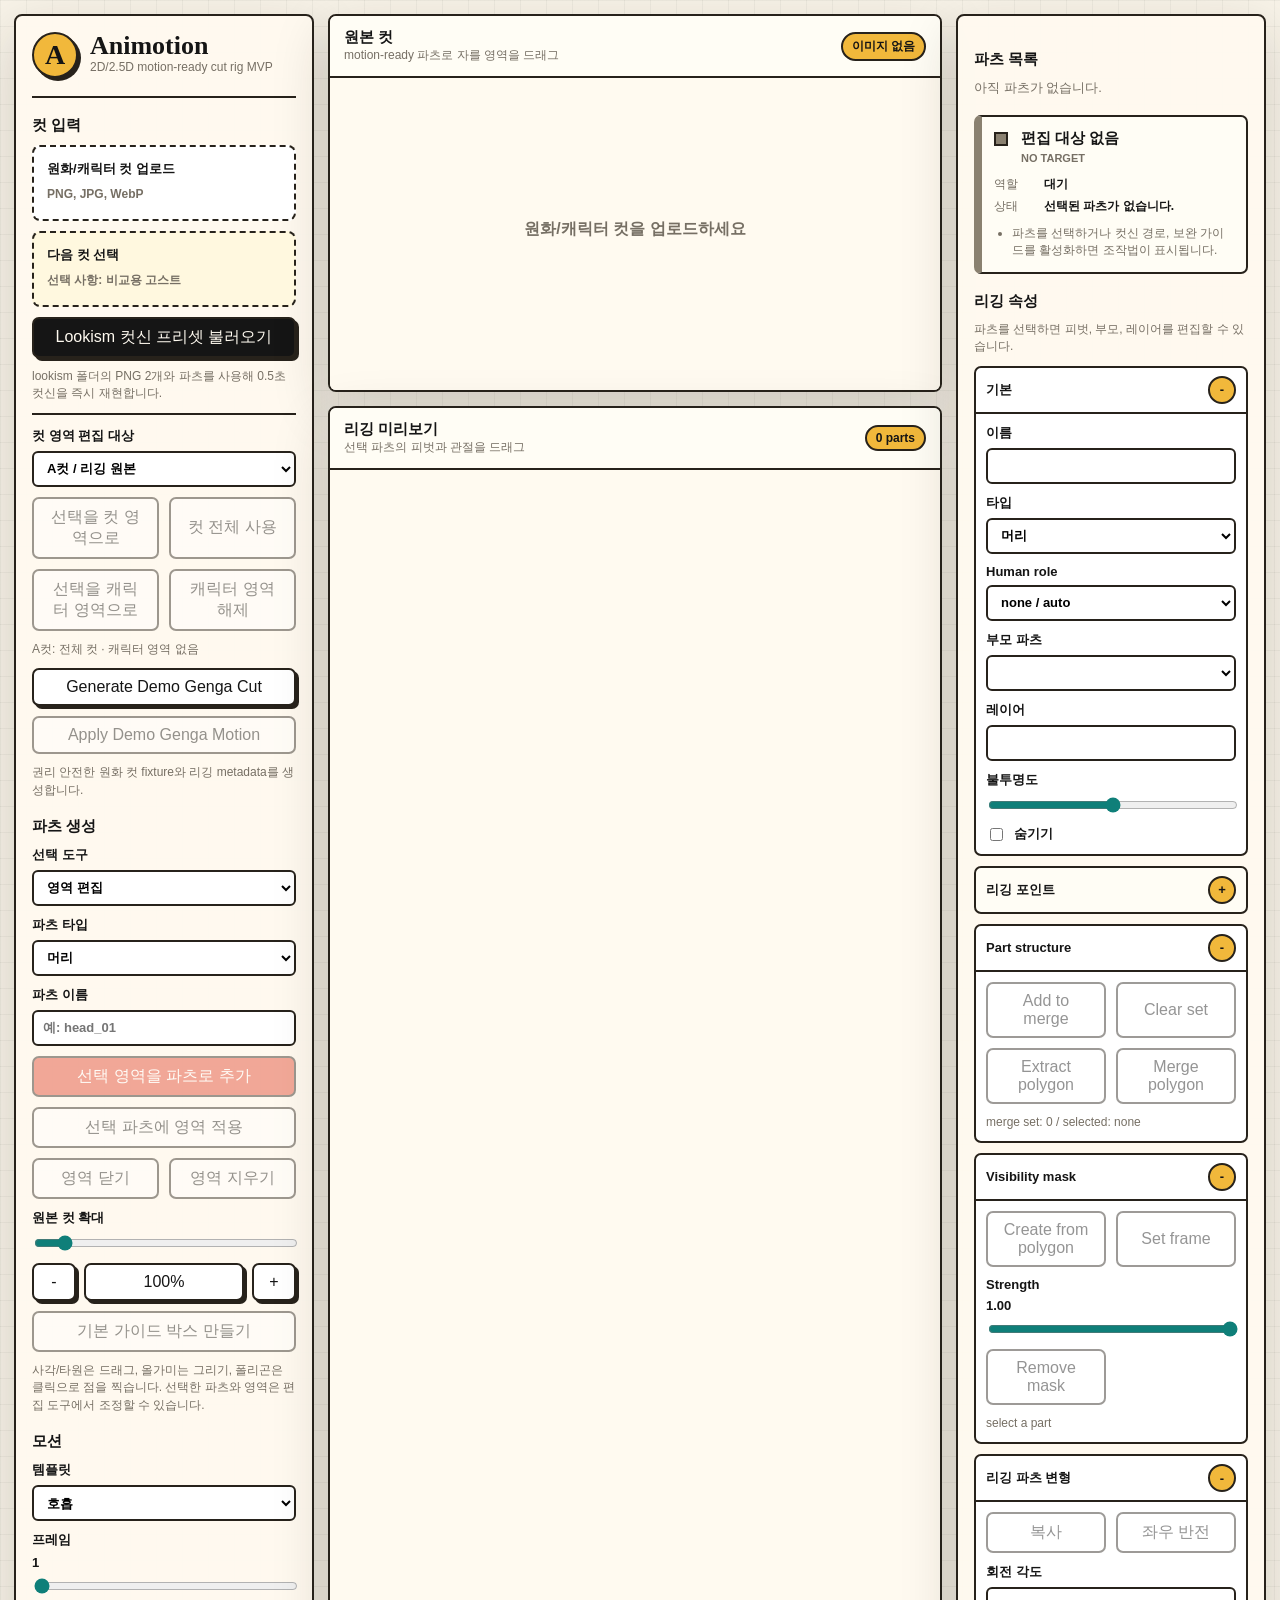
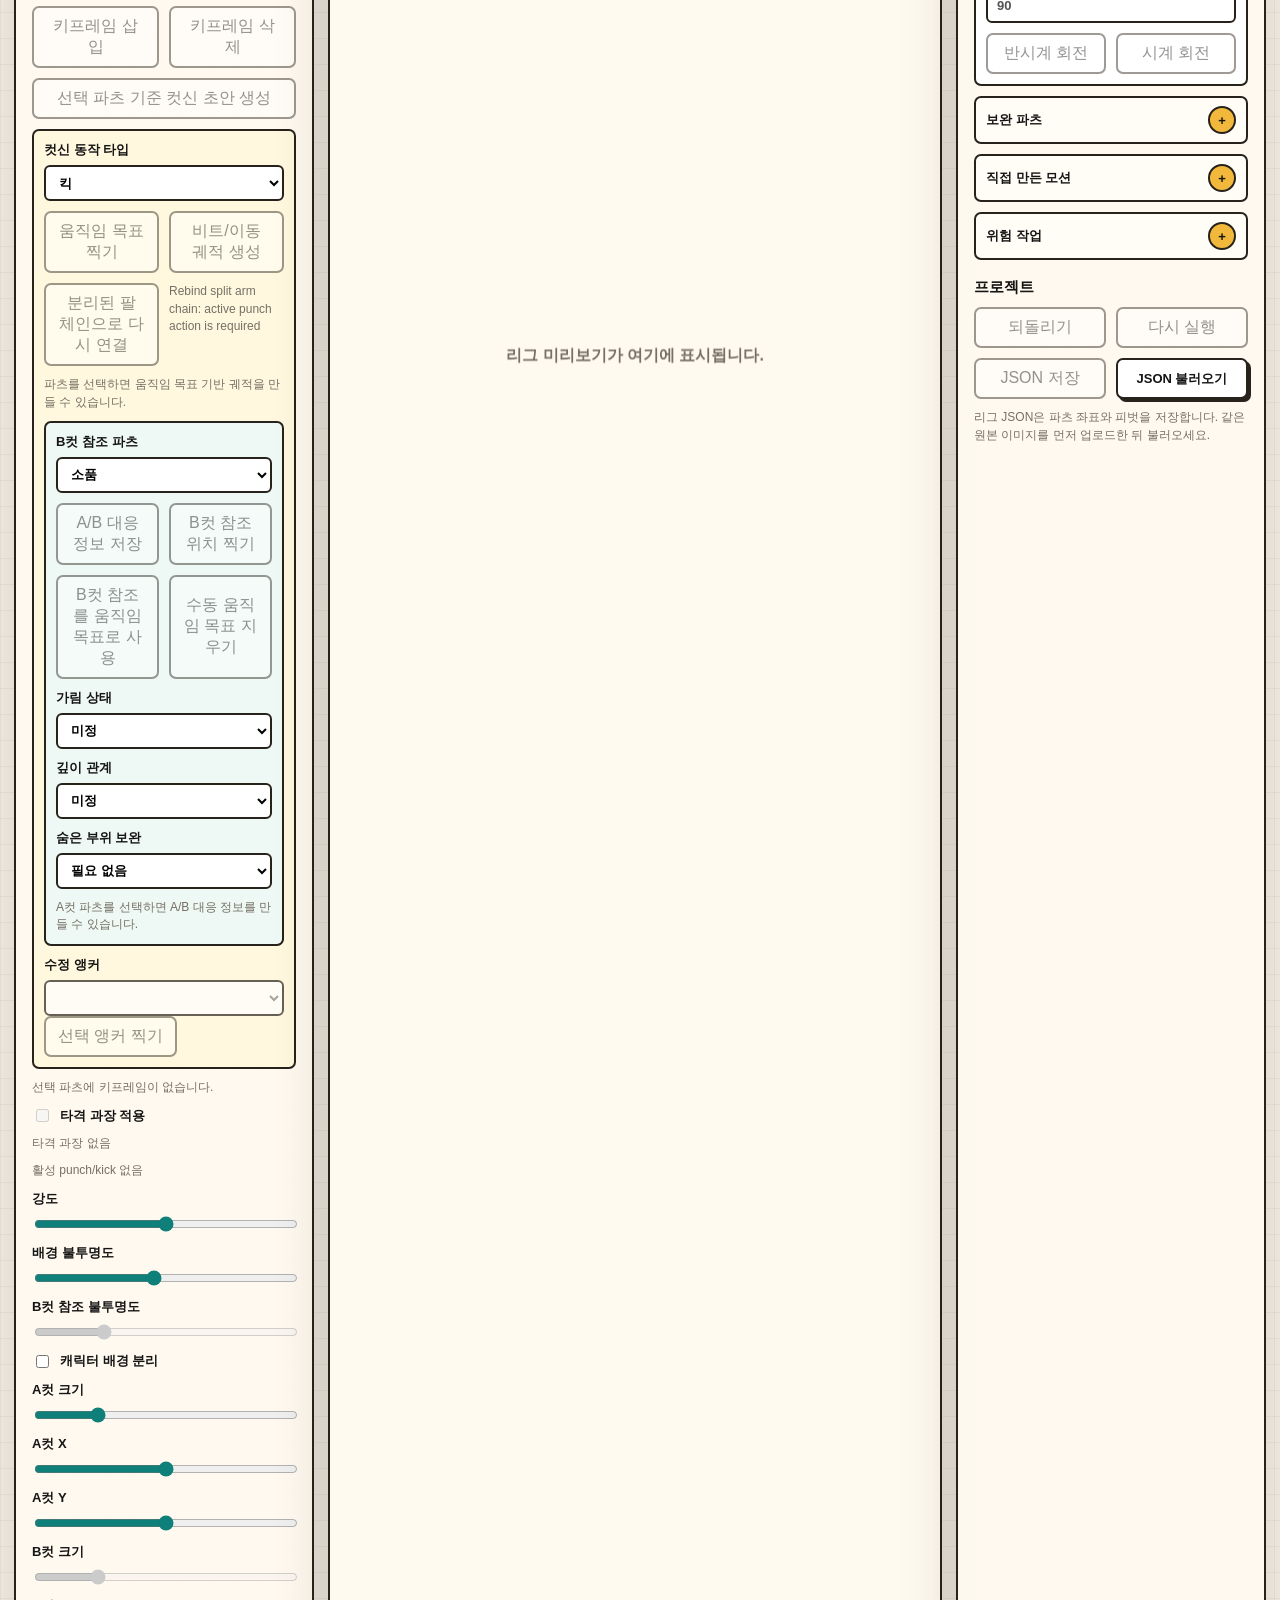
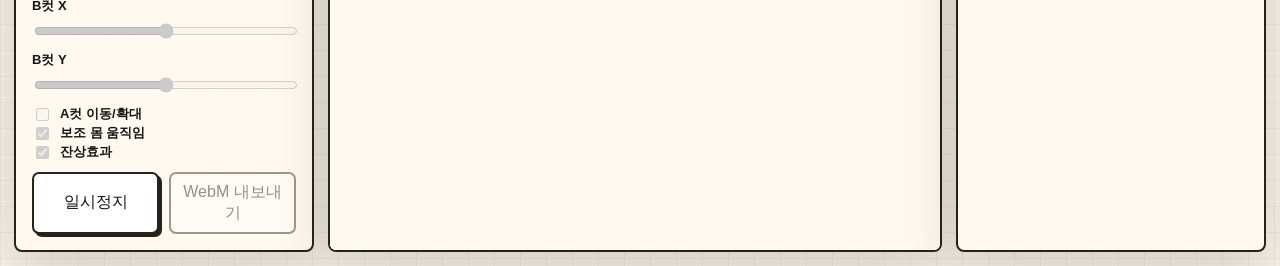
==== commit 89d6b848: "Add polygon part tools and visibility masks" ====
--- a/index.html
+++ b/index.html
@@ -14,175 +14,65 @@
       <aside class="panel left-panel">
         <div class="brand">
           <span class="mark">A</span>
-          <div>
-            <h1>Animotion</h1>
-            <p>2D/2.5D motion-ready cut rig MVP</p>
-          </div>
+          <div><h1>Animotion</h1><p>2D/2.5D motion-ready cut rig MVP</p></div>
         </div>
 
         <section class="control-group">
           <h2>컷 입력</h2>
-          <label class="file-drop">
-            <input id="imageInput" type="file" accept="image/*" />
-            <span>원화/캐릭터 컷 업로드</span>
-            <small>PNG, JPG, WebP</small>
-          </label>
-          <label class="file-drop secondary">
-            <input id="nextImageInput" type="file" accept="image/*" />
-            <span>두 번째 컷 선택</span>
-            <small>선택 사항: 비교용 고스트</small>
-          </label>
+          <label class="file-drop"><input id="imageInput" type="file" accept="image/*" /><span>원화/캐릭터 컷 업로드</span><small>PNG, JPG, WebP</small></label>
+          <label class="file-drop secondary"><input id="nextImageInput" type="file" accept="image/*" /><span>다음 컷 선택</span><small>선택 사항: 비교용 고스트</small></label>
           <button id="loadLookismPreset" type="button" class="preset-button">Lookism 컷신 프리셋 불러오기</button>
-          <p id="lookismPresetStatus" class="hint">lookism 폴더의 PNG 2개와 파츠를 사용해 0.5초 컷신을 즉시 재현합니다.</p>
+          <p id="lookismPresetStatus" class="hint">lookism 폴더의 PNG 2장을 사용해 0.5초 컷신을 재현합니다.</p>
           <button id="generateDemoGengaCut" type="button">Generate Demo Genga Cut</button>
           <button id="applyDemoGengaMotion" type="button" disabled>Apply Demo Genga Motion</button>
-          <p id="demoGengaStatus" class="hint">권리 안전한 오리지널 원화 컷 fixture와 리깅 metadata를 생성합니다.</p>
+          <p id="demoGengaStatus" class="hint">권리 안전한 원화 컷 fixture와 리깅 metadata를 생성합니다.</p>
         </section>
 
         <section class="control-group">
           <h2>파츠 생성</h2>
-          <label>
-            선택 도구
-            <select id="selectionTool">
-              <option value="edit">영역선 편집</option>
-              <option value="rect">사각 선택</option>
-              <option value="ellipse">타원 선택</option>
-              <option value="lasso">자유 라쏘</option>
-              <option value="polygon">폴리곤 선택</option>
-            </select>
-          </label>
-          <label>
-            파츠 타입
-            <select id="partType">
-              <option value="head">머리</option>
-              <option value="body">몸통</option>
-              <option value="spine">스파인</option>
-              <option value="arm">팔</option>
-              <option value="leg">다리</option>
-              <option value="hair">머리카락</option>
-              <option value="eye">눈</option>
-              <option value="mouth">입</option>
-              <option value="prop">소품</option>
-            </select>
-          </label>
-          <label>
-            파츠 이름
-            <input id="partName" type="text" placeholder="예: head_01" />
-          </label>
+          <label>선택 도구<select id="selectionTool"><option value="edit">영역 편집</option><option value="rect">사각 선택</option><option value="ellipse">타원 선택</option><option value="lasso">자유 올가미</option><option value="polygon">폴리곤 선택</option></select></label>
+          <label>파츠 타입<select id="partType"><option value="head">머리</option><option value="body">몸통</option><option value="spine">스파인</option><option value="arm">팔</option><option value="leg">다리</option><option value="hair">머리카락</option><option value="eye">눈</option><option value="mouth">입</option><option value="prop">소품</option></select></label>
+          <label>파츠 이름<input id="partName" type="text" placeholder="예: head_01" /></label>
           <button id="capturePart" class="primary" disabled>선택 영역을 파츠로 추가</button>
-          <button id="applyOutline" disabled>선택 파츠에 영역선 적용</button>
-          <div class="button-row">
-            <button id="finishSelection" disabled>영역선 닫기</button>
-            <button id="clearSelection" disabled>영역선 지우기</button>
-          </div>
-          <label>
-            원본 컷 확대
-            <input id="sourceZoom" type="range" min="0.5" max="6" step="0.05" value="1" />
-          </label>
-          <div class="zoom-row">
-            <button id="zoomOut" type="button">-</button>
-            <button id="zoomReset" type="button">100%</button>
-            <button id="zoomIn" type="button">+</button>
-          </div>
+          <button id="applyOutline" disabled>선택 파츠에 영역 적용</button>
+          <div class="button-row"><button id="finishSelection" disabled>영역 닫기</button><button id="clearSelection" disabled>영역 지우기</button></div>
+          <label>원본 컷 확대<input id="sourceZoom" type="range" min="0.5" max="6" step="0.05" value="1" /></label>
+          <div class="zoom-row"><button id="zoomOut" type="button">-</button><button id="zoomReset" type="button">100%</button><button id="zoomIn" type="button">+</button></div>
           <button id="guideParts" disabled>기본 가이드 박스 만들기</button>
-          <p class="hint">사각/타원은 드래그, 자유 라쏘는 그리기, 폴리곤은 클릭으로 점을 찍습니다. 휠로 확대/축소하고 Space 또는 마우스 가운데 버튼 드래그로 원본 컷을 이동합니다.</p>
+          <p class="hint">사각/타원은 드래그, 올가미는 그리기, 폴리곤은 클릭으로 점을 찍습니다. 선택한 파츠와 영역은 편집 도구에서 조정할 수 있습니다.</p>
         </section>
 
         <section class="control-group">
           <h2>모션</h2>
-          <label>
-            템플릿
-            <select id="motionTemplate">
-              <option value="breathe">호흡</option>
-              <option value="nod">고개 끄덕임</option>
-              <option value="talk">말하기</option>
-              <option value="look">시선 이동</option>
-              <option value="panel-drift">컷 안 카메라 드리프트</option>
-              <option value="custom">직접 만든 모션</option>
-              <option value="keyframes">키프레임 모션</option>
-              <option value="cutscene">웹툰 컷신</option>
-            </select>
-          </label>
-          <label>
-            프레임 <span id="frameLabel">1</span>
-            <input id="currentFrame" type="range" min="1" max="120" step="1" value="1" />
-          </label>
-          <div class="button-row">
-            <button id="insertKeyframe" disabled>키프레임 삽입</button>
-            <button id="deleteKeyframe" disabled>키프레임 삭제</button>
-          </div>
+          <label>템플릿<select id="motionTemplate"><option value="breathe">호흡</option><option value="nod">고개 끄덕임</option><option value="talk">말하기</option><option value="look">시선 이동</option><option value="panel-drift">컷 카메라 드리프트</option><option value="custom">직접 만든 모션</option><option value="keyframes">키프레임 모션</option><option value="cutscene">액션 컷신</option></select></label>
+          <label>프레임 <span id="frameLabel">1</span><input id="currentFrame" type="range" min="1" max="120" step="1" value="1" /></label>
+          <div class="button-row"><button id="insertKeyframe" disabled>키프레임 삽입</button><button id="deleteKeyframe" disabled>키프레임 삭제</button></div>
           <button id="autoAnticipation" type="button" disabled>선택 파츠 기준 컷신 초안 생성</button>
           <p id="keyframeStatus" class="hint">선택 파츠의 키프레임이 여기에 표시됩니다.</p>
-          <label class="check-row"><input id="impactExaggerationEnabled" type="checkbox" /> 타격 과장 적용</label>
+          <label class="check-row"><input id="impactExaggerationEnabled" type="checkbox" />타격 과장 적용</label>
           <p id="impactExaggerationStatus" class="hint">타격 과장 정보 없음</p>
           <p id="cutsceneMotionStatus" class="hint">Punch/kick motion status: no active punch/kick draft</p>
-          <label>
-            강도
-            <input id="motionStrength" type="range" min="0" max="2" step="0.05" value="1" />
-          </label>
-          <label>
-            배경 불투명도
-            <input id="backgroundOpacity" type="range" min="0" max="1" step="0.05" value="0.45" />
-          </label>
-          <label>
-            B컷 참조 불투명도
-            <input id="impactReferenceOpacity" type="range" min="0" max="1" step="0.05" value="0.25" />
-          </label>
-          <label class="check-row">
-            <input id="separateCharacter" type="checkbox" />
-            캐릭터/배경 분리
-          </label>
-          <label>
-            A컷 크기
-            <input id="sourcePanelScale" type="range" min="0.25" max="3.6" step="0.01" value="1" />
-          </label>
-          <label>
-            A컷 X
-            <input id="sourcePanelX" type="range" min="-400" max="400" step="1" value="0" />
-          </label>
-          <label>
-            A컷 Y
-            <input id="sourcePanelY" type="range" min="-400" max="400" step="1" value="0" />
-          </label>
-          <label>
-            B컷 크기
-            <input id="impactPanelScale" type="range" min="0.25" max="3.6" step="0.01" value="1" />
-          </label>
-          <label>
-            B컷 X
-            <input id="impactPanelX" type="range" min="-400" max="400" step="1" value="0" />
-          </label>
-          <label>
-            B컷 Y
-            <input id="impactPanelY" type="range" min="-400" max="400" step="1" value="0" />
-          </label>
-          <div class="button-row">
-            <button id="playPause">일시정지</button>
-            <button id="exportWebm" disabled>WebM 내보내기</button>
-          </div>
+          <label>강도<input id="motionStrength" type="range" min="0" max="2" step="0.05" value="1" /></label>
+          <label>배경 불투명도<input id="backgroundOpacity" type="range" min="0" max="1" step="0.05" value="0.45" /></label>
+          <label>B컷 참조 불투명도<input id="impactReferenceOpacity" type="range" min="0" max="1" step="0.05" value="0.25" /></label>
+          <label class="check-row"><input id="separateCharacter" type="checkbox" />캐릭터 배경 분리</label>
+          <label>A컷 크기<input id="sourcePanelScale" type="range" min="0.25" max="3.6" step="0.01" value="1" /></label>
+          <label>A컷 X<input id="sourcePanelX" type="range" min="-400" max="400" step="1" value="0" /></label>
+          <label>A컷 Y<input id="sourcePanelY" type="range" min="-400" max="400" step="1" value="0" /></label>
+          <label>B컷 크기<input id="impactPanelScale" type="range" min="0.25" max="3.6" step="0.01" value="1" /></label>
+          <label>B컷 X<input id="impactPanelX" type="range" min="-400" max="400" step="1" value="0" /></label>
+          <label>B컷 Y<input id="impactPanelY" type="range" min="-400" max="400" step="1" value="0" /></label>
+          <div class="button-row"><button id="playPause">일시정지</button><button id="exportWebm" disabled>WebM 내보내기</button></div>
         </section>
       </aside>
 
       <section class="workspace">
         <div class="stage-card source-stage">
-          <header>
-            <div>
-              <h2>원본 컷</h2>
-              <p>motion-ready 파츠로 떼어낼 영역을 드래그</p>
-            </div>
-            <span id="sourceStatus">이미지 없음</span>
-          </header>
+          <header><div><h2>원본 컷</h2><p>motion-ready 파츠로 자를 영역을 드래그</p></div><span id="sourceStatus">이미지 없음</span></header>
           <canvas id="sourceCanvas"></canvas>
         </div>
-
         <div class="stage-card preview-stage">
-          <header>
-            <div>
-              <h2>리깅 미리보기</h2>
-              <p>선택 파츠의 피벗과 관절을 드래그</p>
-            </div>
-            <span id="previewStatus">0 parts</span>
-          </header>
+          <header><div><h2>리깅 미리보기</h2><p>선택 파츠의 피벗과 관절을 드래그</p></div><span id="previewStatus">0 parts</span></header>
           <canvas id="previewCanvas"></canvas>
         </div>
       </section>
@@ -200,95 +90,28 @@
             <details class="inspector-section" open>
               <summary><span>기본</span></summary>
               <div class="inspector-section-body">
-                <label>
-                  이름
-                  <input id="editName" type="text" />
-                </label>
-                <label>
-                  타입
-                  <select id="editType">
-                    <option value="head">머리</option>
-                    <option value="body">몸통</option>
-                    <option value="spine">스파인</option>
-                    <option value="arm">팔</option>
-                    <option value="leg">다리</option>
-                    <option value="hair">머리카락</option>
-                    <option value="eye">눈</option>
-                    <option value="mouth">입</option>
-                    <option value="prop">소품</option>
-                  </select>
-                </label>
-                <label>
-                  Human role
-                  <select id="editHumanRole">
-                    <option value="">none / auto</option>
-                    <option value="torso">torso</option>
-                    <option value="pelvis">pelvis</option>
-                    <option value="head">head</option>
-                    <option value="upperArm">upperArm</option>
-                    <option value="forearm">forearm</option>
-                    <option value="hand">hand</option>
-                    <option value="thigh">thigh</option>
-                    <option value="shin">shin</option>
-                    <option value="foot">foot</option>
-                  </select>
-                </label>
-                <label>
-                  부모 파츠
-                  <select id="editParent"></select>
-                </label>
-                <label>
-                  레이어
-                  <input id="editOrder" type="number" step="1" />
-                </label>
-                <label>
-                  불투명도
-                  <input id="editAlpha" type="range" min="0" max="1" step="0.05" />
-                </label>
-                <label class="check-row">
-                  <input id="editHidden" type="checkbox" />
-                  숨기기
-                </label>
+                <label>이름<input id="editName" type="text" /></label>
+                <label>타입<select id="editType"><option value="head">머리</option><option value="body">몸통</option><option value="spine">스파인</option><option value="arm">팔</option><option value="leg">다리</option><option value="hair">머리카락</option><option value="eye">눈</option><option value="mouth">입</option><option value="prop">소품</option></select></label>
+                <label>Human role<select id="editHumanRole"><option value="">none / auto</option><option value="torso">torso</option><option value="pelvis">pelvis</option><option value="head">head</option><option value="upperArm">upperArm</option><option value="forearm">forearm</option><option value="hand">hand</option><option value="thigh">thigh</option><option value="shin">shin</option><option value="foot">foot</option></select></label>
+                <label>부모 파츠<select id="editParent"></select></label>
+                <label>레이어<input id="editOrder" type="number" step="1" /></label>
+                <label>불투명도<input id="editAlpha" type="range" min="0" max="1" step="0.05" /></label>
+                <label class="check-row"><input id="editHidden" type="checkbox" />숨기기</label>
               </div>
             </details>
 
             <details class="inspector-section">
               <summary><span>리깅 포인트</span></summary>
               <div class="inspector-section-body">
-                <label>
-                  미리보기 클릭 대상
-                  <select id="pivotEditTarget">
-                    <option value="anchor">회전 중심</option>
-                    <option value="joint">관절점</option>
-                    <option value="handTip">손끝점</option>
-                  </select>
-                </label>
+                <label>미리보기 클릭 대상<select id="pivotEditTarget"><option value="anchor">회전 중심</option><option value="joint">관절점</option><option value="handTip">손끝점</option></select></label>
                 <button id="autoPlaceArmHandles" type="button">Auto place arm handles</button>
                 <p id="autoPlaceArmHandlesStatus" class="hint">upperArm/forearm/hand 체인의 연결점을 명시적으로 초기화합니다.</p>
-                <label>
-                  <span id="pivotXLabel">회전 중심 X</span>
-                  <input id="pivotX" type="range" min="0" max="1" step="0.01" />
-                </label>
-                <label>
-                  <span id="pivotYLabel">회전 중심 Y</span>
-                  <input id="pivotY" type="range" min="0" max="1" step="0.01" />
-                </label>
-                <label>
-                  <span id="jointXLabel">관절점 X</span>
-                  <input id="jointX" type="range" min="0" max="1" step="0.01" />
-                </label>
-                <label>
-                  <span id="jointYLabel">관절점 Y</span>
-                  <input id="jointY" type="range" min="0" max="1" step="0.01" />
-                </label>
-                <label>
-                  <span id="handTipXLabel">손끝점 X</span>
-                  <input id="handTipX" type="range" min="0" max="1" step="0.01" />
-                </label>
-                <label>
-                  <span id="handTipYLabel">손끝점 Y</span>
-                  <input id="handTipY" type="range" min="0" max="1" step="0.01" />
-                </label>
+                <label><span id="pivotXLabel">회전 중심 X</span><input id="pivotX" type="range" min="0" max="1" step="0.01" /></label>
+                <label><span id="pivotYLabel">회전 중심 Y</span><input id="pivotY" type="range" min="0" max="1" step="0.01" /></label>
+                <label><span id="jointXLabel">관절점 X</span><input id="jointX" type="range" min="0" max="1" step="0.01" /></label>
+                <label><span id="jointYLabel">관절점 Y</span><input id="jointY" type="range" min="0" max="1" step="0.01" /></label>
+                <label><span id="handTipXLabel">손끝점 X</span><input id="handTipX" type="range" min="0" max="1" step="0.01" /></label>
+                <label><span id="handTipYLabel">손끝점 Y</span><input id="handTipY" type="range" min="0" max="1" step="0.01" /></label>
               </div>
             </details>
 
@@ -296,88 +119,41 @@
               <summary><span>보완 파츠</span></summary>
               <div class="inspector-section-body">
                 <div class="compact-grid">
-                  <label>
-                    X
-                    <input id="supplementalPartX" type="number" step="1" />
-                  </label>
-                  <label>
-                    Y
-                    <input id="supplementalPartY" type="number" step="1" />
-                  </label>
-                  <label>
-                    W
-                    <input id="supplementalPartW" type="number" min="1" step="1" />
-                  </label>
-                  <label>
-                    H
-                    <input id="supplementalPartH" type="number" min="1" step="1" />
-                  </label>
+                  <label>X<input id="supplementalPartX" type="number" step="1" /></label>
+                  <label>Y<input id="supplementalPartY" type="number" step="1" /></label>
+                  <label>W<input id="supplementalPartW" type="number" min="1" step="1" /></label>
+                  <label>H<input id="supplementalPartH" type="number" min="1" step="1" /></label>
                 </div>
-                <label>
-                  마스크 스케일
-                  <input id="supplementalMaskScale" type="range" min="0.5" max="1.5" step="0.01" />
-                </label>
+                <label>마스크 스케일<input id="supplementalMaskScale" type="range" min="0.5" max="1.5" step="0.01" /></label>
               </div>
             </details>
 
             <details class="inspector-section">
               <summary><span>직접 만든 모션</span></summary>
               <div class="inspector-section-body">
-                <label>
-                  좌우 이동
-                  <input id="motionX" type="range" min="-40" max="40" step="1" />
-                </label>
-                <label>
-                  상하 이동
-                  <input id="motionY" type="range" min="-40" max="40" step="1" />
-                </label>
-                <label>
-                  회전
-                  <input id="motionRotate" type="range" min="-30" max="30" step="0.5" />
-                </label>
-                <label>
-                  세로 스케일
-                  <input id="motionScaleY" type="range" min="-0.4" max="0.4" step="0.01" />
-                </label>
-                <label>
-                  관절 이동 X
-                  <input id="motionJointX" type="range" min="-80" max="80" step="1" />
-                </label>
-                <label>
-                  관절 이동 Y
-                  <input id="motionJointY" type="range" min="-80" max="80" step="1" />
-                </label>
-                <label>
-                  타이밍
-                  <input id="motionPhase" type="range" min="0" max="1" step="0.01" />
-                </label>
+                <label>좌우 이동<input id="motionX" type="range" min="-40" max="40" step="1" /></label>
+                <label>상하 이동<input id="motionY" type="range" min="-40" max="40" step="1" /></label>
+                <label>회전<input id="motionRotate" type="range" min="-30" max="30" step="0.5" /></label>
+                <label>세로 스케일<input id="motionScaleY" type="range" min="-0.4" max="0.4" step="0.01" /></label>
+                <label>관절 이동 X<input id="motionJointX" type="range" min="-80" max="80" step="1" /></label>
+                <label>관절 이동 Y<input id="motionJointY" type="range" min="-80" max="80" step="1" /></label>
+                <label>타이밍<input id="motionPhase" type="range" min="0" max="1" step="0.01" /></label>
                 <button id="resetPartMotion" type="button">선택 파츠 모션 초기화</button>
               </div>
             </details>
 
             <details class="inspector-section">
               <summary><span>위험 작업</span></summary>
-              <div class="inspector-section-body">
-                <button id="deletePart" class="danger">선택 파츠 삭제</button>
-              </div>
+              <div class="inspector-section-body"><button id="deletePart" class="danger">선택 파츠 삭제</button></div>
             </details>
           </div>
         </section>
 
         <section class="control-group">
           <h2>프로젝트</h2>
-          <div class="button-row">
-            <button id="undoCommand" type="button" disabled>되돌리기</button>
-            <button id="redoCommand" type="button" disabled>다시 실행</button>
-          </div>
-          <div class="button-row">
-            <button id="saveRig" disabled>JSON 저장</button>
-            <label class="import-rig">
-              <input id="loadRig" type="file" accept="application/json" />
-              JSON 불러오기
-            </label>
-          </div>
-          <p class="hint">리그 JSON은 파츠 좌표와 피벗만 저장합니다. 같은 원본 이미지를 먼저 업로드한 뒤 불러오세요.</p>
+          <div class="button-row"><button id="undoCommand" type="button" disabled>되돌리기</button><button id="redoCommand" type="button" disabled>다시 실행</button></div>
+          <div class="button-row"><button id="saveRig" disabled>JSON 저장</button><label class="import-rig"><input id="loadRig" type="file" accept="application/json" />JSON 불러오기</label></div>
+          <p class="hint">리그 JSON은 파츠 좌표와 피벗을 저장합니다. 같은 원본 이미지를 먼저 업로드한 뒤 불러오세요.</p>
         </section>
       </aside>
     </main>
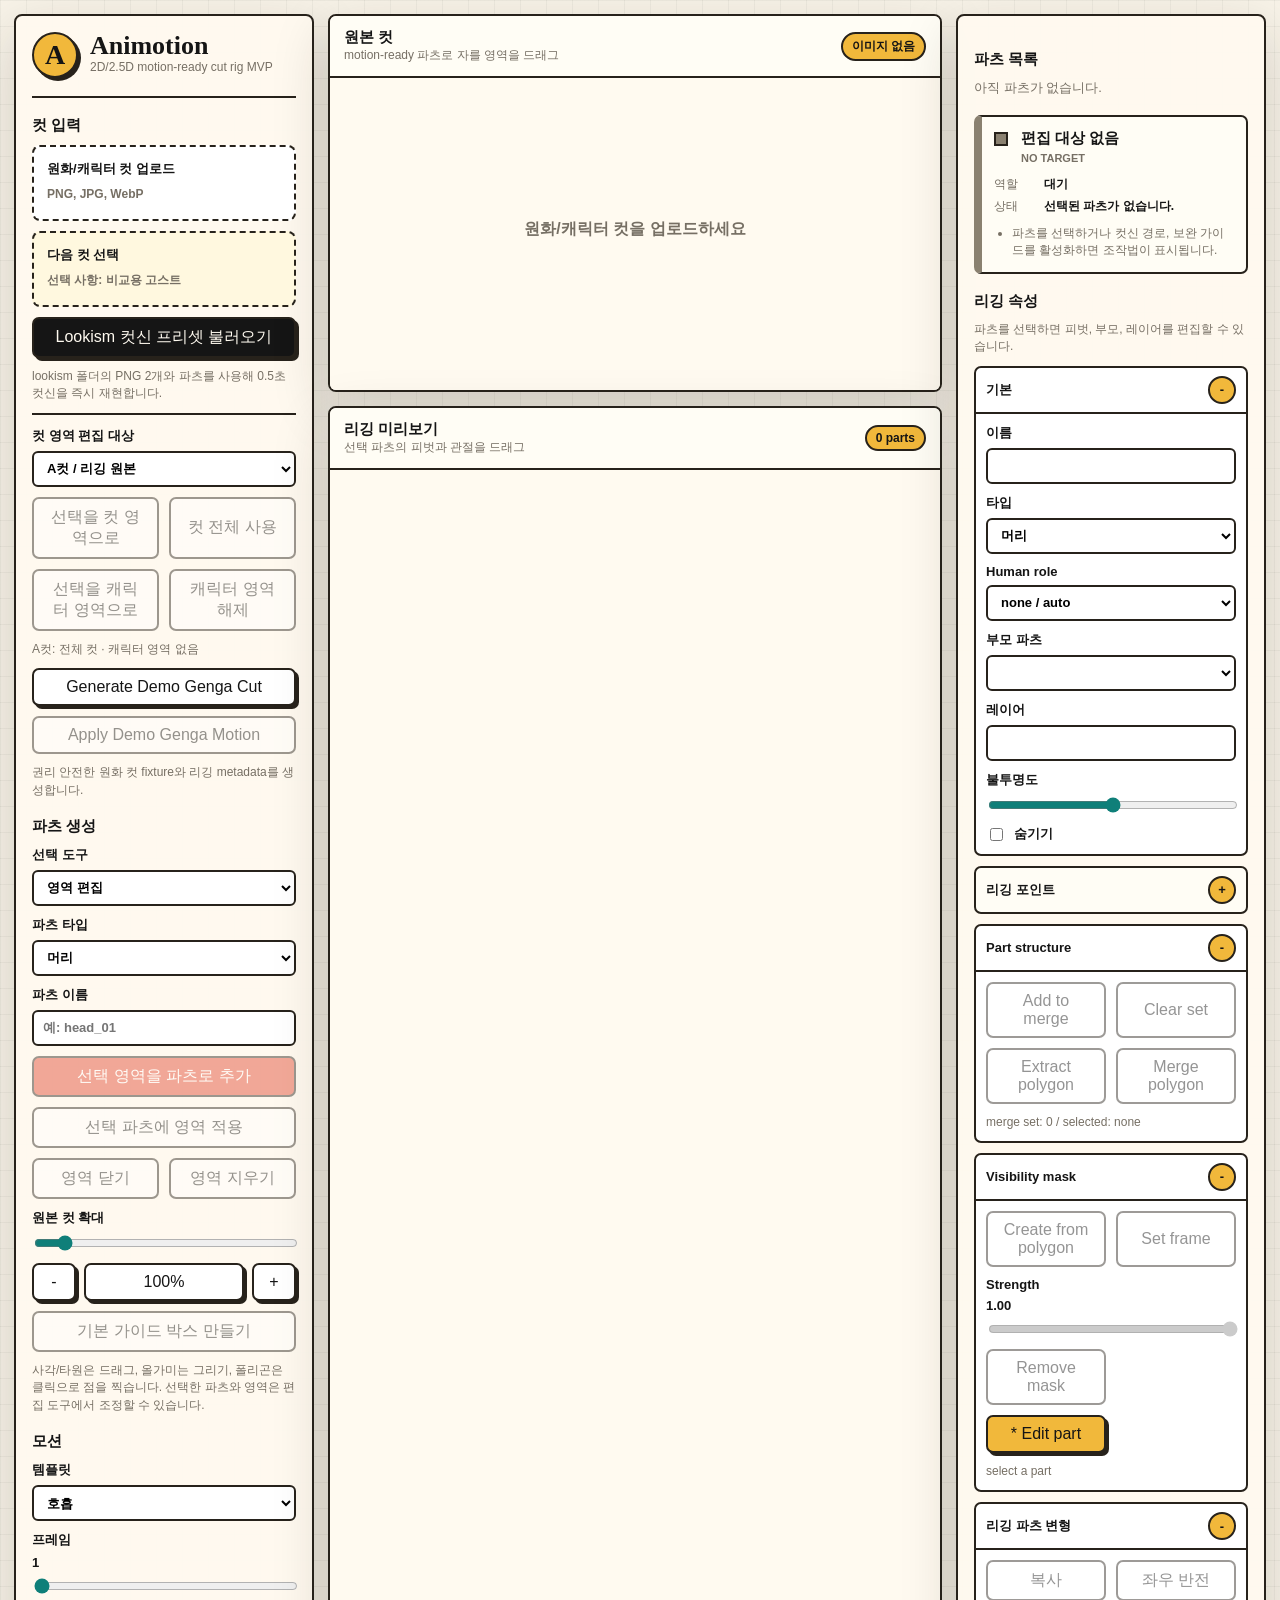
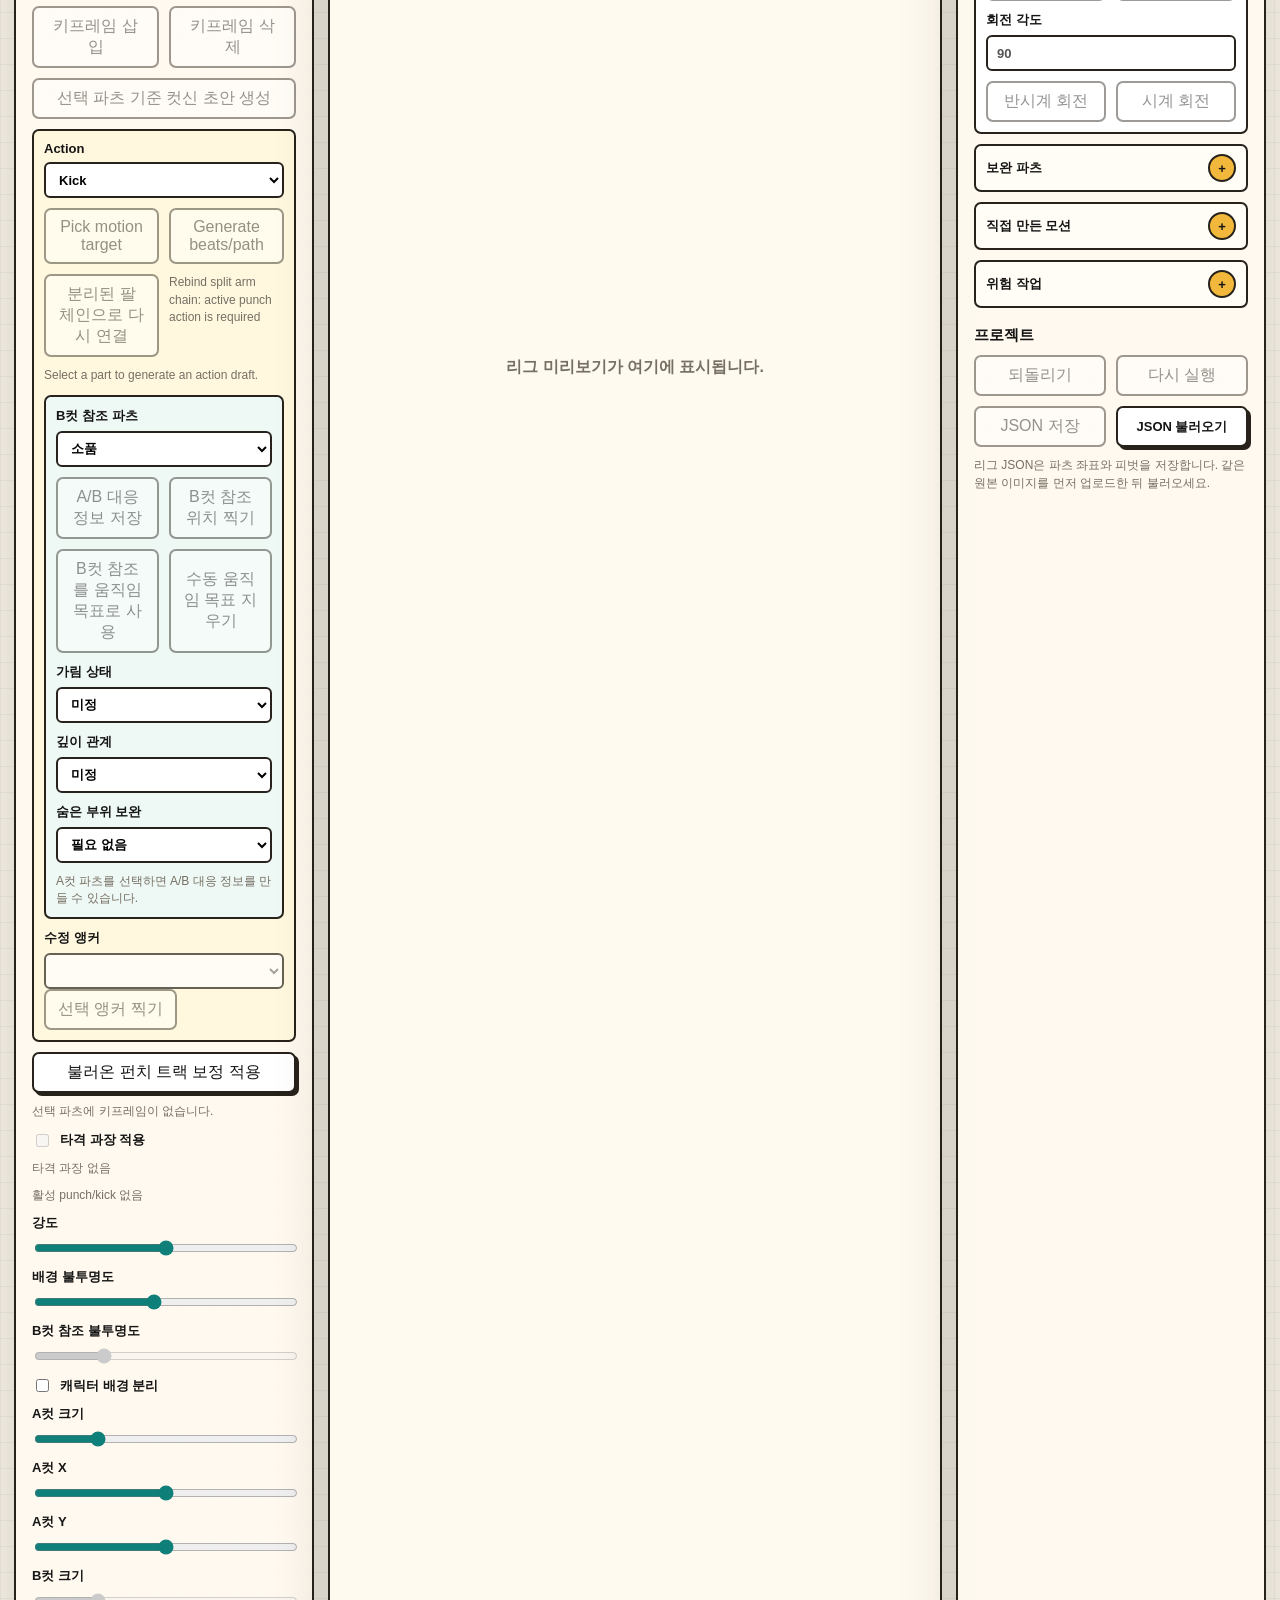
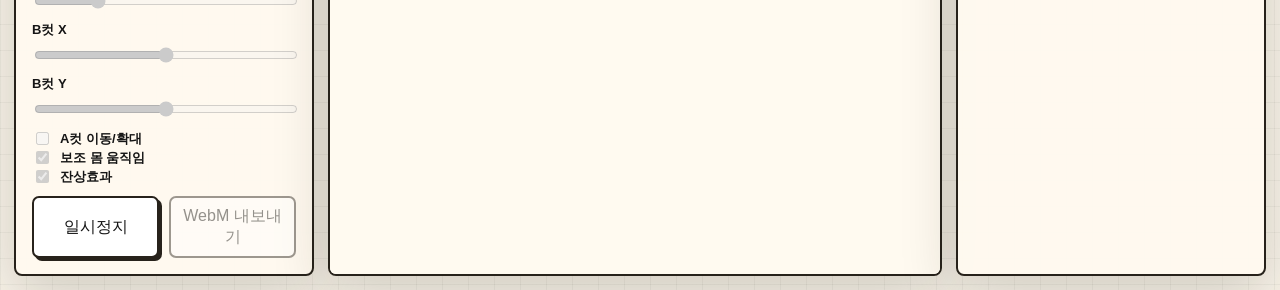
==== commit 37b55c5c: "Add supplemental follow parts for rear-cross gaps" ====
--- a/index.html
+++ b/index.html
@@ -48,6 +48,7 @@
           <label>프레임 <span id="frameLabel">1</span><input id="currentFrame" type="range" min="1" max="120" step="1" value="1" /></label>
           <div class="button-row"><button id="insertKeyframe" disabled>키프레임 삽입</button><button id="deleteKeyframe" disabled>키프레임 삭제</button></div>
           <button id="autoAnticipation" type="button" disabled>선택 파츠 기준 컷신 초안 생성</button>
+          <button id="upgradeLoadedPunchTracks" type="button">불러온 펀치 트랙 보정 적용</button>
           <p id="keyframeStatus" class="hint">선택 파츠의 키프레임이 여기에 표시됩니다.</p>
           <label class="check-row"><input id="impactExaggerationEnabled" type="checkbox" />타격 과장 적용</label>
           <p id="impactExaggerationStatus" class="hint">타격 과장 정보 없음</p>
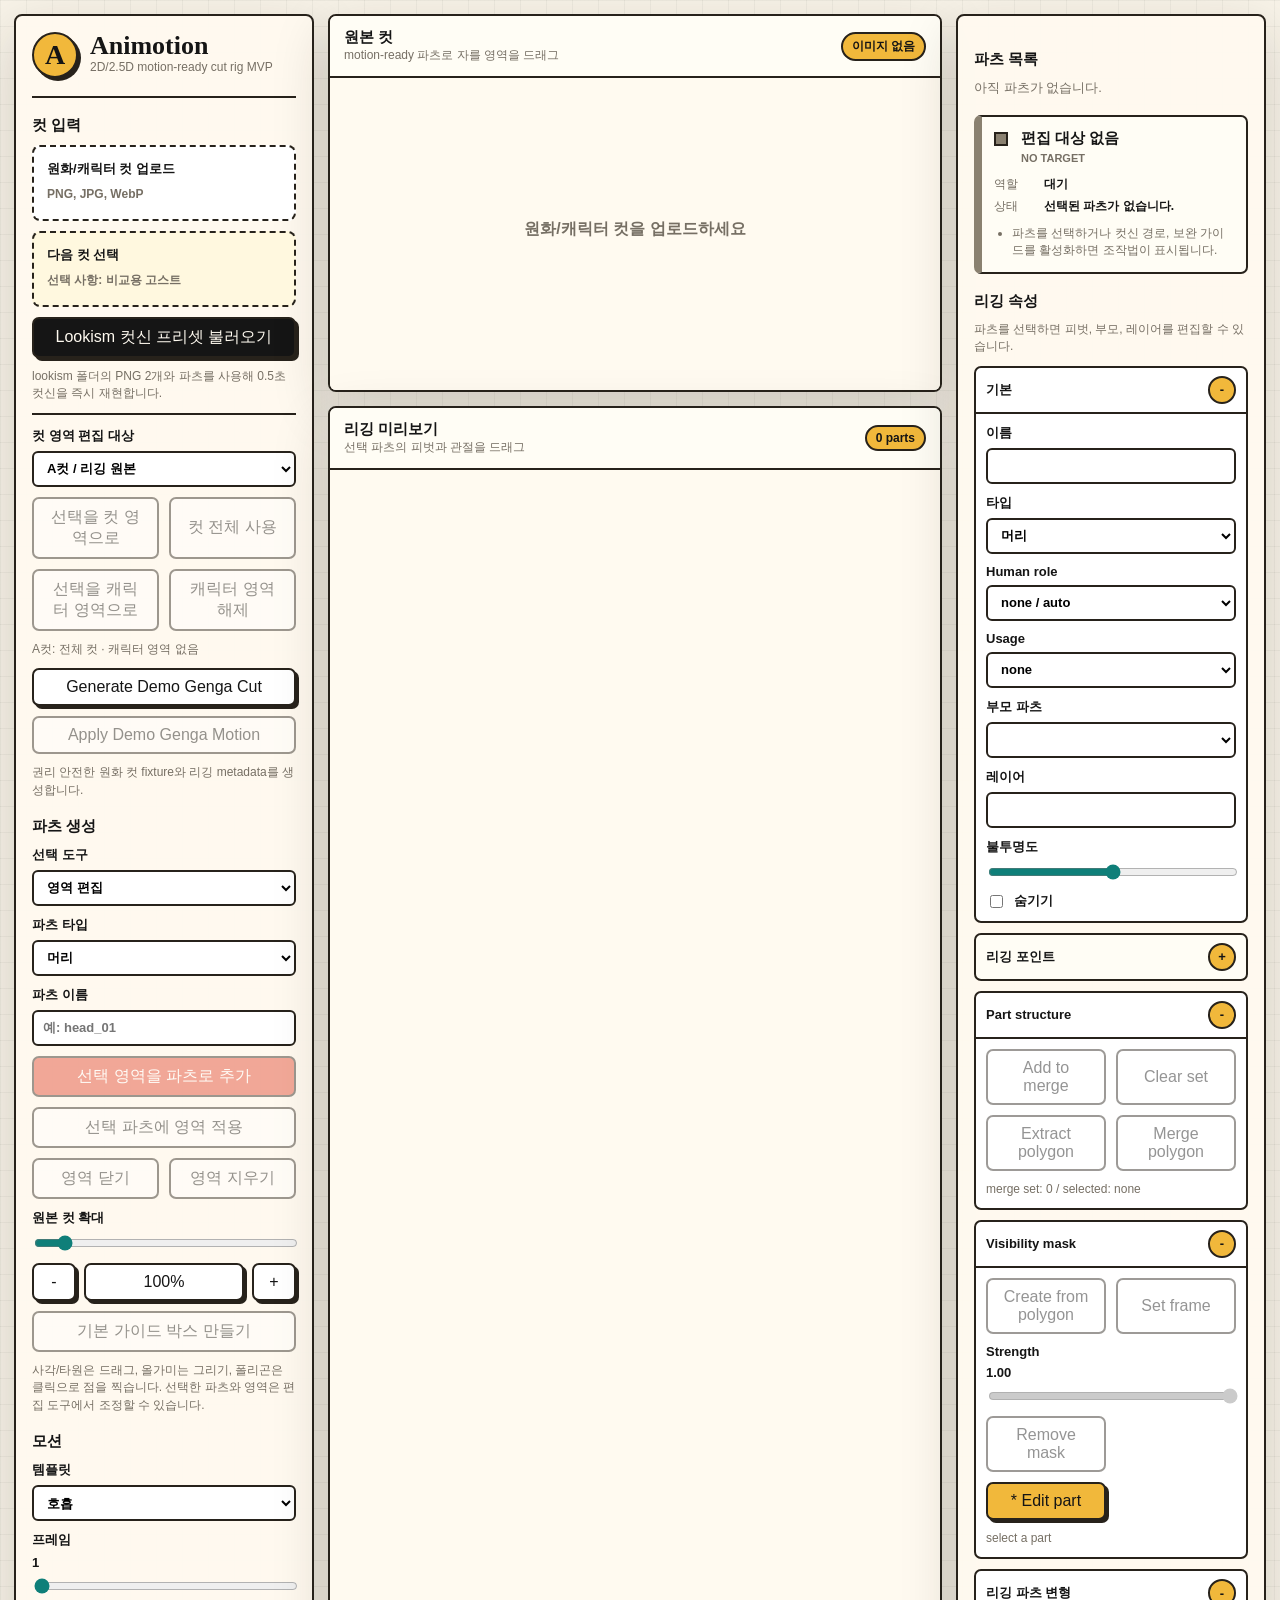
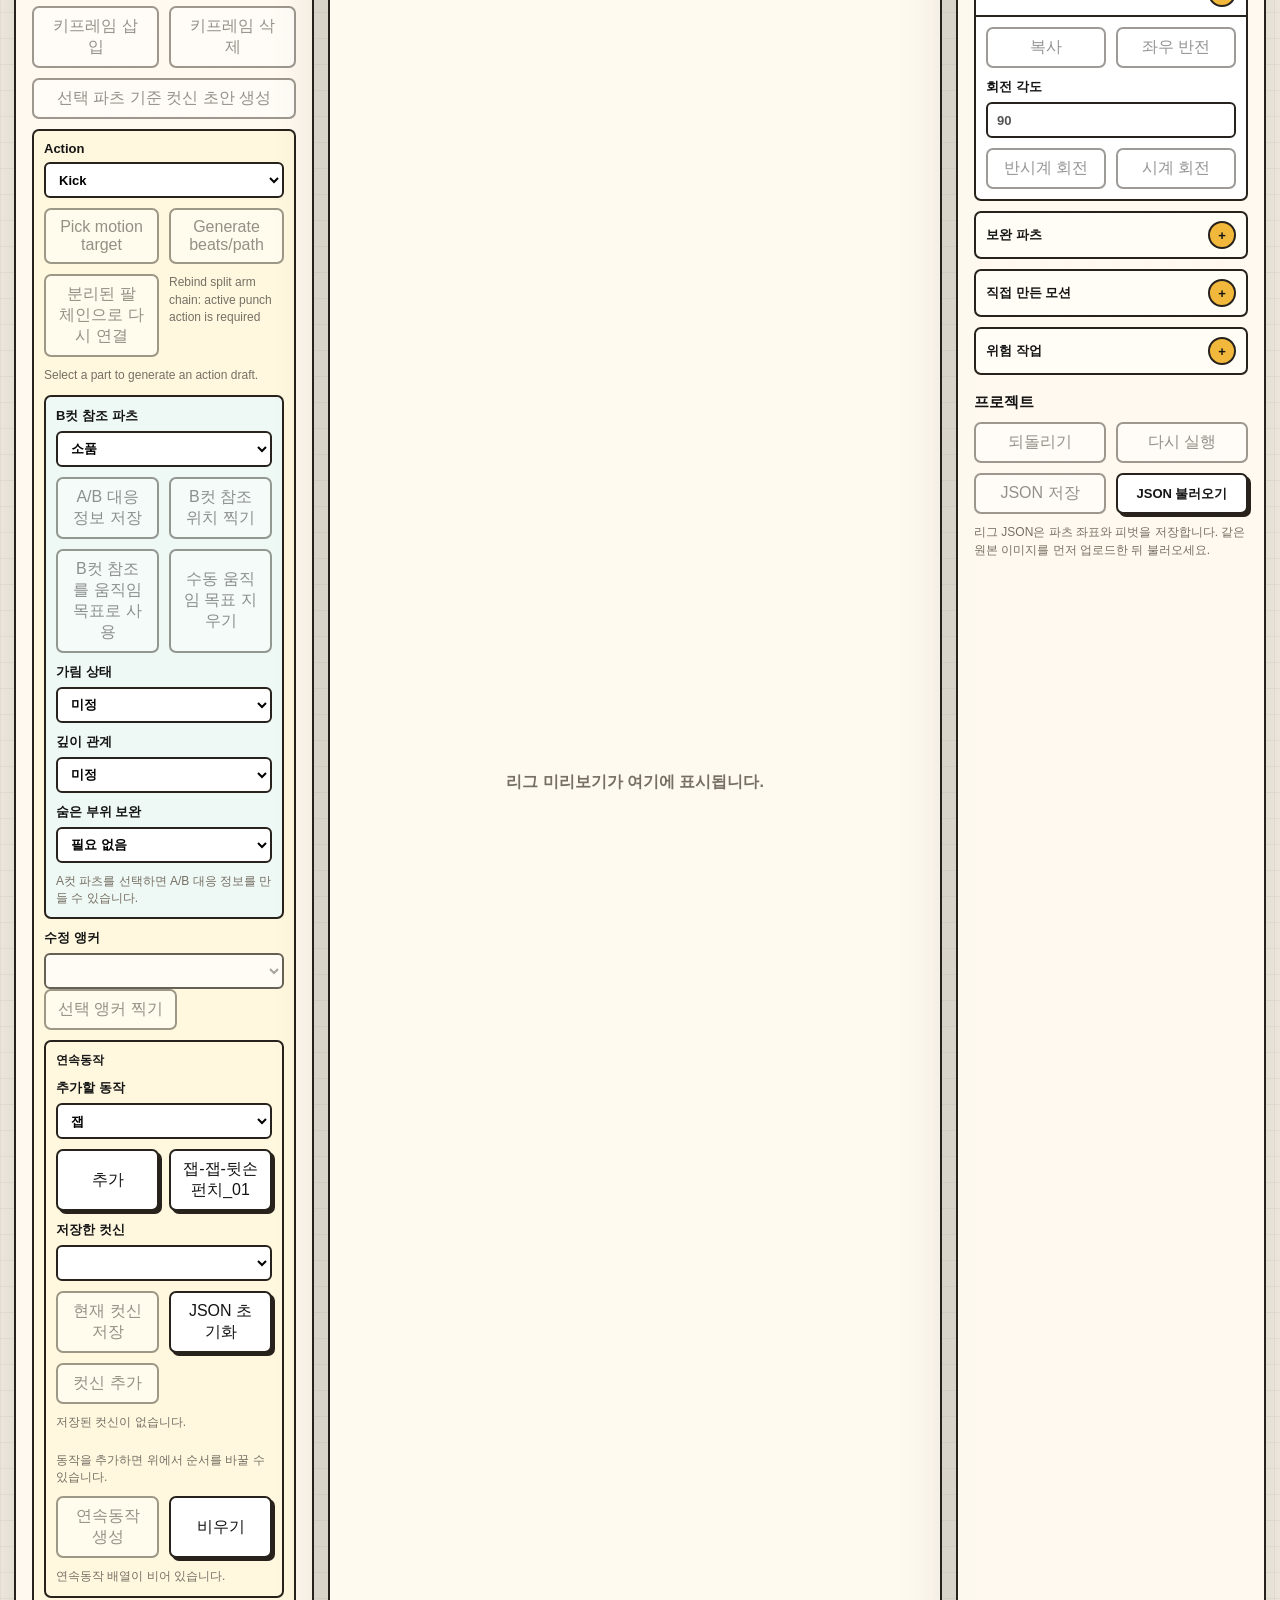
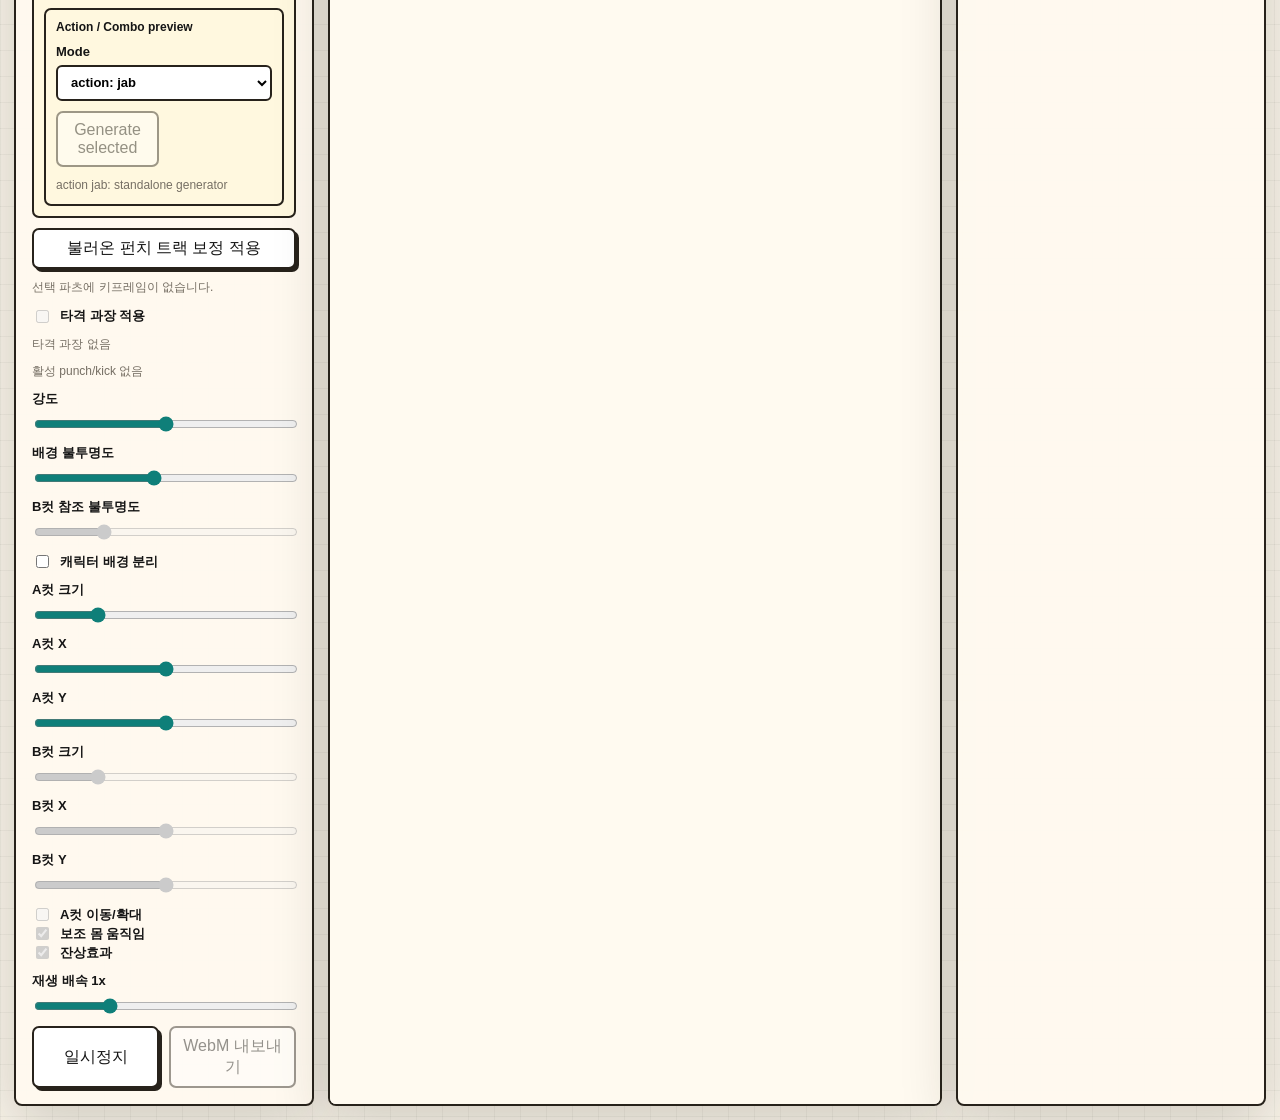
==== commit 63a01a0a: "Add jab combo timeline and scoped effects" ====
--- a/index.html
+++ b/index.html
@@ -94,6 +94,7 @@
                 <label>이름<input id="editName" type="text" /></label>
                 <label>타입<select id="editType"><option value="head">머리</option><option value="body">몸통</option><option value="spine">스파인</option><option value="arm">팔</option><option value="leg">다리</option><option value="hair">머리카락</option><option value="eye">눈</option><option value="mouth">입</option><option value="prop">소품</option></select></label>
                 <label>Human role<select id="editHumanRole"><option value="">none / auto</option><option value="torso">torso</option><option value="pelvis">pelvis</option><option value="head">head</option><option value="upperArm">upperArm</option><option value="forearm">forearm</option><option value="hand">hand</option><option value="thigh">thigh</option><option value="shin">shin</option><option value="foot">foot</option></select></label>
+                <label>Usage<select id="editUsage"><option value="">none</option><option value="leadWholeArmJabProxy">leadWholeArmJabProxy</option></select></label>
                 <label>부모 파츠<select id="editParent"></select></label>
                 <label>레이어<input id="editOrder" type="number" step="1" /></label>
                 <label>불투명도<input id="editAlpha" type="range" min="0" max="1" step="0.05" /></label>
